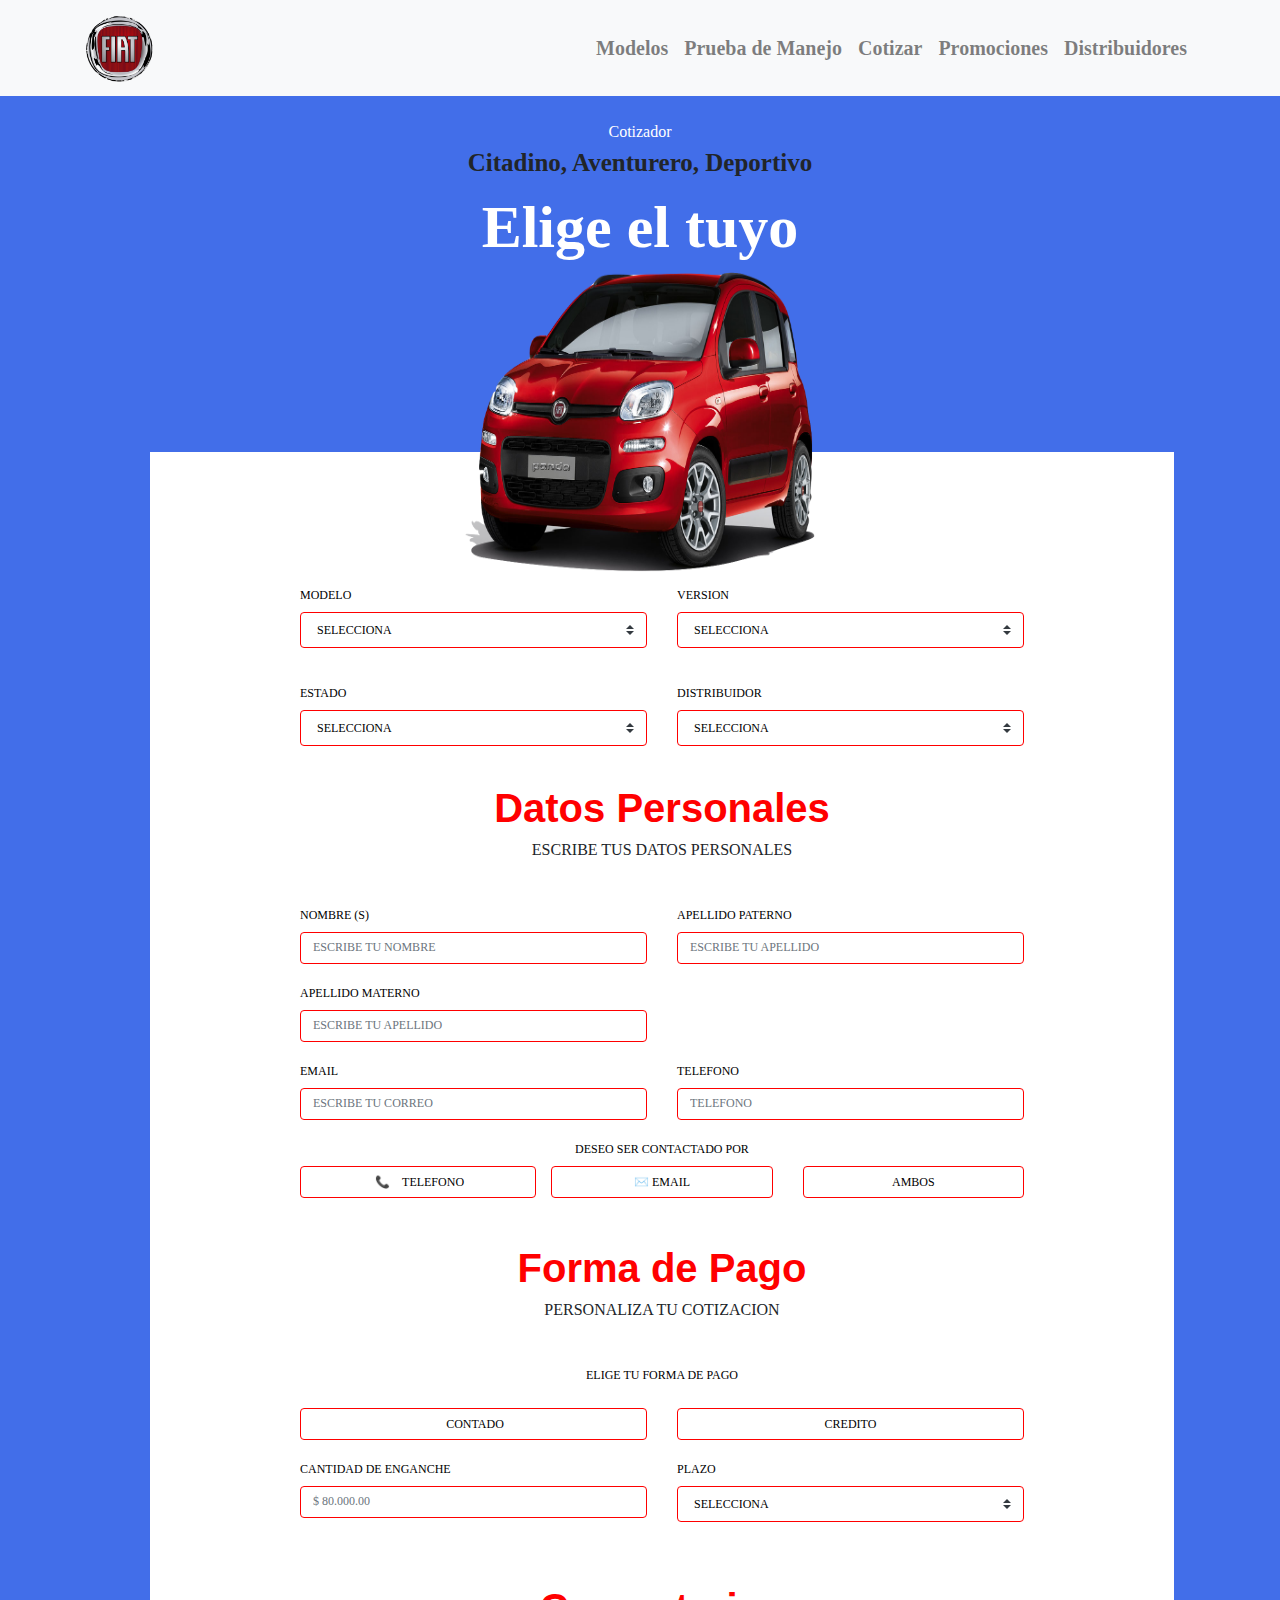
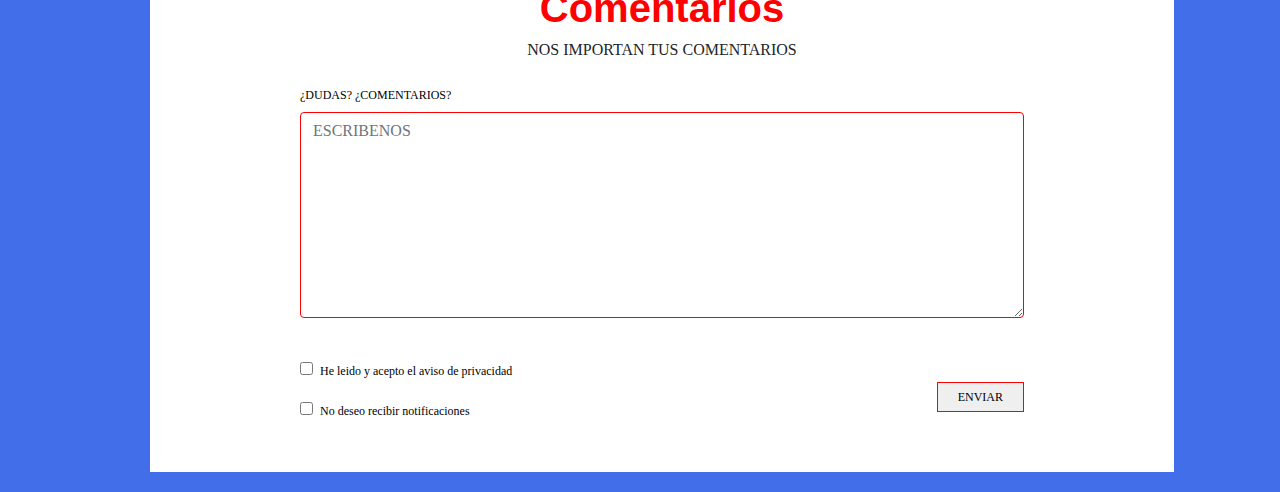
==== index.html @ 85ce46e7 "Fiat" ====
<!DOCTYPE html>
<html lang="es">
<head>
    <meta charset="UTF-8">
    <meta name="viewport" content="width=device-width, initial-scale=1.0">
    <meta http-equiv="X-UA-Compatible" content="ie=edge">
    <title>Formulario Cotizacion</title>
    <link rel="stylesheet" href="https://stackpath.bootstrapcdn.com/bootstrap/4.3.1/css/bootstrap.min.css" integrity="sha384-ggOyR0iXCbMQv3Xipma34MD+dH/1fQ784/j6cY/iJTQUOhcWr7x9JvoRxT2MZw1T" crossorigin="anonymous">
    <link rel="stylesheet" href="https://fonts.googleapis.com/css?family=Lato:400,400i,700,700i">
    <link rel="stylesheet" href="Estilo.css">
</head>
<body>
        <nav id="header" class="navbar navbar-expand-lg navbar-expand-md navbar-light bg-light sticky-top">
                <div class="container">
                     <a class="navbar-brand" href="index.html">
                          <img class="rounded logo" src="images/logo-fiat.png" alt="Logo Fiat"> 
                          
                     </a>
                     <button class="navbar-toggler" type="button" data-toggle="collapse" data-target="#navbarSupportedContent" aria-controls="navbarSupportedContent" aria-expanded="false" aria-label="Toggle navigation">
                          <span class="navbar-toggler-icon"></span>
                     </button>
                     
                     <div class="collapse navbar-collapse ms-navbar-collapse" id="navbarSupportedContent">
                          <ul class="navbar-nav ml-auto" >
                               <li class="nav-item navbar-collapse" >
                                    <a class="nav-link" id="menu" href="index.html" >Modelos</a>
                               </li>
                               <li class="nav-item">
                                    <a class="nav-link" id="menu1" href="index.html">Prueba de Manejo</a>
                               </li>
                               <li class="nav-item">
                                    <a class="nav-link" id="menu2" href="#cotizar">Cotizar</a>
                               </li>
                               <li class="nav-item">
                                    <a class="nav-link" id="menu3" href="index.html">Promociones</a>
                               </li>
                               <li class="nav-item">
                                    <a class="nav-link" id="menu4" href="index.html">Distribuidores</a>
                               </li>
                          </ul>
                     </div>
                </div>
           </nav>
    
<section class="principal">
    <br>
    <div class="cotizador"> Cotizador</div>
    
    <div class="description"> Citadino, Aventurero, Deportivo </div> 

    <div class="text-elegir">Elige el tuyo</div>

    <div class="contenedor">
        <img src="images/fiat.png" alt="" class="auto">
    </div>

</section>

<section class="cotizar">
    <div class="formulario" id="cotizar" >
        <div class="row inicial">
            <div class="col-lg-6 col-md-6 col-ms-12 inicial">
                <form>
                    <div class="form-group">
                        <label class="etiqueta" for="formGroupExampleInput"> MODELO </label>
                        <select class=" etiqueta custom-select custom-select-lg mb-3 forma">
                                <option selected>SELECCIONA</option>
                                <option value="1">MODELO 1</option>
                                <option value="2">MODELO 2</option>
                                <option value="3">MODELO 3</option>
                        </select>
                    </div>
                </div>
                <div class="col-lg-6 col-md-6 col-ms-12 inicial">
                        <form>
                            <div class="form-group">
                                <label class="etiqueta" for="formGroupExampleInput"> VERSION </label>
                                <select  class="etiqueta custom-select custom-select-lg mb-3 forma">
                                        <option selected>SELECCIONA</option>
                                        <option value="1">VERSION 0.1</option>
                                        <option value="2">VERSION 0.2</option>
                                        <option value="3">VERSION 0.3</option>
                                </select>
                            </div>
                </div>
        </div>
        <div class="row">
                <div class="col-lg-6 col-md-6 col-ms-12 ">
                    <form>
                        <div class="form-group">
                            <label class="etiqueta" for="formGroupExampleInput"> ESTADO </label>
                            <select class="etiqueta custom-select custom-select-lg mb-3 forma">
                                    <option selected>SELECCIONA</option>
                                    <option value="1">MEXICO</option>
                                    <option value="2">JALISCO </option>
                                    <option value="3">COAHUILA </option>
                            </select>
                        </div>
                    </div>
                    <div class="col-lg-6 col-md-6 col-ms-12 ">
                            <form>
                                <div class="form-group">
                                    <label class="etiqueta" for="formGroupExampleInput"> DISTRIBUIDOR </label>
                                    <select class="etiqueta custom-select custom-select-lg mb-3 forma">
                                            <option selected>SELECCIONA</option>
                                            <option value="1">DISTRIBUIDOR 1</option>
                                            <option value="2">DISTRIBUIDOR 2</option>
                                            <option value="3">DISTRIBUIDOR 3</option>
                                    </select>
                                </div>
                    </div>
            </div>
            <div class="row mb-4">
                <div class="col-12 text-center">
                    <span class="datos text-center" >Datos Personales</span>
                    <p>ESCRIBE TUS DATOS PERSONALES</p>
                </div>
            </div>

            <div class="row">
                <div class="col-lg-6 col-md-6 col-ms-12">
                    <form>
                        <div class="form-group">
                            <label class="etiqueta" for="formGroupExampleInput"> NOMBRE (S) </label>
                            <input type="text" class="etiqueta form-control forma"  placeholder="ESCRIBE TU NOMBRE">
                        </div>
                    </form>
                </div>
                <div class="col-lg-6 col-md-6 col-ms-12">
                        <form>
                            <div class="form-group">
                                <label class="etiqueta" for="formGroupExampleInput"> APELLIDO PATERNO </label>
                                <input type="text" class="etiqueta form-control forma"  placeholder="ESCRIBE TU APELLIDO">
                            </div>
                        </form>
                </div>
                <div class="col-lg-6 col-md-6 col-ms-12">
                        <form>
                            <div class="form-group">
                                <label class="etiqueta" for="formGroupExampleInput"> APELLIDO MATERNO </label>
                                <input type="text" class="etiqueta form-control forma"  placeholder="ESCRIBE TU APELLIDO">
                            </div>
                        </form>
                </div>
            </div>

            <div class="row">
                <div class="col-lg-6 col-md-6 col-ms-12">
                    <form>
                        <div class="form-group">
                            <label class="etiqueta" for="formGroupExampleInput"> EMAIL </label>
                            <input type="email" class="etiqueta form-control forma"  placeholder="ESCRIBE TU CORREO">
                        </div>
                    </form>
                </div>
                <div class="col-lg-6 col-md-6 col-ms-12">
                    <form>
                        <div class="form-group">
                            <label class="etiqueta" for="formGroupExampleInput"> TELEFONO </label>
                            <input type="email" class="etiqueta form-control forma"  placeholder="TELEFONO">
                        </div>
                    </form>
                </div>
            </div>

            <div class="row">
                <div class="col-lg-12 col-md-12 col-ms-12 text-center">
                    <label class="etiqueta " for="formGroupExampleInput"> DESEO SER CONTACTADO POR </label>
                </div>
            </div>

            <div class="row">
                <div class="col-4 pr-0">
                    <form>
                        <div class="form-group">
                            <input type="button" class="etiqueta bttext form-control forma text-center contacto"  value=" 📞    TELEFONO">
                        </div>
                    </form>
                </div>
                <div class="col-4">
                        <form>
                            <div class="form-group">
                                <input type="button" class="etiqueta form-control forma text-center contacto" value="✉️ EMAIL">
                            </div>
                        </form>
                </div>
                <div class="col-4">
                        <form>
                            <div class="form-group">
                                <input type="button" class="etiqueta form-control forma text-center contacto" value="AMBOS">
                            </div>
                        </form>
                </div>
            </div>

            <div class="row mb-4 mt-4">
                    <div class="col-12 text-center">
                        <span class="datos text-center" >Forma de Pago</span>
                        <p>PERSONALIZA TU COTIZACION</p>
                    </div>
            </div>
            
            <div class="row pago">

                    <div class="col-12 text-center">
                            <form>
                                <div class="form-group" >
                                    <label class="etiqueta" for="formGroupExampleInput"> ELIGE TU FORMA DE PAGO</label>
                                </div>
                            </form>
                    </div>

                    <div class="col-6">
                        <form>
                            <div class="form-group" >
                                <input type="button" class="etiqueta form-control forma text-center contacto" value=" CONTADO">
                            </div>
                        </form>
                    </div>
                    <div class="col-6">
                            <form>
                                <div class="form-group">
                                    
                                    <input type="button" class="etiqueta form-control forma text-center contacto" value="CREDITO">
                                </div>
                            </form>
                    </div>
            </div>
            <div class="row pago">
                 <div class="col-lg-6 col-md-6 col-ms-12">
                        <form>
                            <div class="form-group" >
                                <label class="etiqueta" for="formGroupExampleInput"> CANTIDAD DE ENGANCHE</label>
                                <input type="text" class="etiqueta form-control forma" placeholder="$ 80.000.00">
                            </div>
                        </form>
                    </div>
                 <div class="col-lg-6 col-md-6 col-ms-12">
                    <form>
                        <div class="form-group">
                            <label class="etiqueta oculta" for="formGroupExampleInput"> PLAZO </label>
                            <select class="etiqueta custom-select custom-select-lg mb-3 forma">
                                <option selected>SELECCIONA</option>
                                <option value="1">12 MESES</option>
                                <option value="2">24 MESES</option>
                                <option value="3">48 MESES</option>
                                <option value="3">72 MESES</option>
                            </select>
                        </div>
                    </form>
                 </div>
            </div>

        <div class="row mb-1 mt-4">
                <div class="col-12 text-center">
                    <span class="datos text-center" >Comentarios</span>
                    <p>NOS IMPORTAN TUS COMENTARIOS</p>
                </div>
        </div>
        <div class="row">
                <div class="col">
                       <form>
                           <div class="form-group" >
                               <label class="etiqueta" for="formGroupExampleInput"> ¿DUDAS? ¿COMENTARIOS? </label>
                               <textarea class="form-control comentaios forma"  rows="8" placeholder="ESCRIBENOS"></textarea>
                           </div>
                       </form>
                   </div>
        </div>

        <div class="terminos mt-4">
                <div class="form-check">
                        <input type="checkbox" class="form-check-input">
                        <label class="form-check-label etiqueta font " for="exampleCheck1">He leido y acepto el aviso de privacidad</label>
                 </div>
                 <div class="form-check mt-3">
                        <input type="checkbox" class="form-check-input">
                        <label class="form-check-label etiqueta font" for="exampleCheck1">No deseo recibir notificaciones</label>
                        <button class="btenvio forma etiqueta" id="btenviar">ENVIAR</button>
                 </div>
        </div>
        </section>
     </div>

<script src="https://code.jquery.com/jquery-3.3.1.slim.min.js" integrity="sha384-q8i/X+965DzO0rT7abK41JStQIAqVgRVzpbzo5smXKp4YfRvH+8abtTE1Pi6jizo" crossorigin="Marcos Vallejo"></script>
    <script src="https://cdnjs.cloudflare.com/ajax/libs/popper.js/1.14.7/umd/popper.min.js" integrity="sha384-UO2eT0CpHqdSJQ6hJty5KVphtPhzWj9WO1clHTMGa3JDZwrnQq4sF86dIHNDz0W1" crossorigin="Marcos Vallejo"></script>
    <script src="https://stackpath.bootstrapcdn.com/bootstrap/4.3.1/js/bootstrap.min.js" integrity="sha384-JjSmVgyd0p3pXB1rRibZUAYoIIy6OrQ6VrjIEaFf/nJGzIxFDsf4x0xIM+B07jRM" crossorigin="Marcos Vallejo"></script>
    <script src="index.js"></script>
</body>
<footer>

</footer>
</html>
---- Estilo.css ----
body{
    font-family: Cambria, Cochin, Georgia, Times, 'Times New Roman';
    background: rgb(66, 110, 233);  ;
}
.logo{
    width: 70px;
    height: 70px;
}
.nav-item{
    font-weight: bold;
    font-size: 20px;
}
.principal{
    display: block;

}
hr{
    height: 2px;
    background: black;
}
.cotizador{
    color: white;
    text-align: center;
}
.description{
 font-weight: bold;
 font-size: 25px;
 text-align: center;
}

.text-elegir{
    font-weight: bold;
    font-size: 60px;
    font-family: Georgia, 'Times New Roman', Times;
    text-align: center;
    color: white;
}
.contenedor{
    display: flex;
    align-items: center;
    justify-content: center;
    background: white; 
    position: relative;  
    margin-top: 50px;

}
.auto{
    margin-top: 100px;
    margin-bottom: -100px;
    width: 350px;
    height: 300px;
    position: absolute;
    z-index: 1;
}
.cotizar{
    background: white;
    margin-top: 100px;
    width: 80%;
    position: relative;
    left: 150px;
}
.formulario{
    margin-left: 150px;
    margin-right: 150px;
}
.inicial{
 margin-top: 130px;
 
}
.forma{
    border: solid red 1px;
}

.datos{
    color: red;
    font-weight: bold;
    font-size: 40px;
    font-family: 'Trebuchet MS', 'Lucida Sans Unicode', 'Lucida Grande', 'Lucida Sans', Arial, sans-serif;
}

.etiqueta{
    font-size: 12px;
    color: black;
    
}

.contacto:hover {
 background: red;
 color: white;
}
/* .pago{
   margin-right: 50px;
   margin-left: 50px;
} */
.terminos{
    position: relative;
    padding-bottom: 50px;
}
.btenvio{
    padding: 5px;
    padding-left: 20px;
    padding-right: 20px;
    position: absolute;
    right: 0px;
    bottom: 10px;
}
.btenvio:hover{
 background: red;
 color: white;
}

footer{
    height: 20px;
}

@media (max-width: 320px) { 
    .cotizador{
        color: white;
        text-align: center;
        font-size: 15px;
    }
    .description{
     font-weight: bold;
     font-size: 19px;
     text-align: center;
    }

    .text-elegir{
        font-weight: bold;
        font-size: 30px;
        text-align: center;
        color: white;
    }
    .auto{
        margin-top: 60px;
        margin-bottom: -100px;
        width: 250px;
        height: 200px;
        position: absolute;
        z-index: 1;
    }
    .cotizar{
 
        position: absolute;
        left: 0;
        right: 0;
        width: 100%;
    }
    .formulario{
        margin-left: 20px;
        margin-right: 20px;
    }
    
    .btenvio{
        padding: 5px;
        padding-left: 20px;
        padding-right: 20px;
        position: absolute;
        right: 230px;
        bottom: -30px;
    }
    .contacto{
        font-size: 9px;
    }
}

 /* Small devices (landscape phones, 576px and up) */
 @media (max-width: 576px) { 
    .cotizador{
        color: white;
        text-align: center;
        font-size: 15px;
    }
    .description{
     font-weight: bold;
     font-size: 19px;
     text-align: center;
    }

    .text-elegir{
        font-weight: bold;
        font-size: 30px;
        text-align: center;
        color: white;
    }
    .auto{
        margin-top: 60px;
        margin-bottom: -100px;
        width: 250px;
        height: 200px;
        position: absolute;
        z-index: 1;
    }
    .cotizar{
 
        position: absolute;
        left: 0;
        right: 0;
        width: 100%;
    }
    .formulario{
        margin-left: 20px;
        margin-right: 20px;
    }
    
    .btenvio{
        padding: 2px;
        padding-left: 20px;
        padding-right: 20px;
        position: absolute;
        right: 90px;
        bottom: -30px;
        top: 30px;
    }
    .row{
        font-size: 10px;
    }

    .datos{
        color: red;
        font-weight: bold;
        font-size: 30px;
    }

    .inicial{
     margin-top: 30px;
    }
}

/* Medium devices (tablets, 768px and up) */
@media (width: 768px) { 
 .nav-item {
     font-size: 18px;
 }
 .cotizar{
    background: white;
    margin-top: 100px;
    width: 95%;
    position: relative;
    left: 20px;

 }
.etiqueta{
    font-size: 10px;
   
}

.formulario{
    margin-left: 80px;
    margin-right: 80px;
}
}

/* Large devices (desktops, 992px and up) */
@media (max-width: 992px) { 
  
}

/* Extra large devices (large desktops, 1200px and up) */
@media (width: 1024px) { 

 }
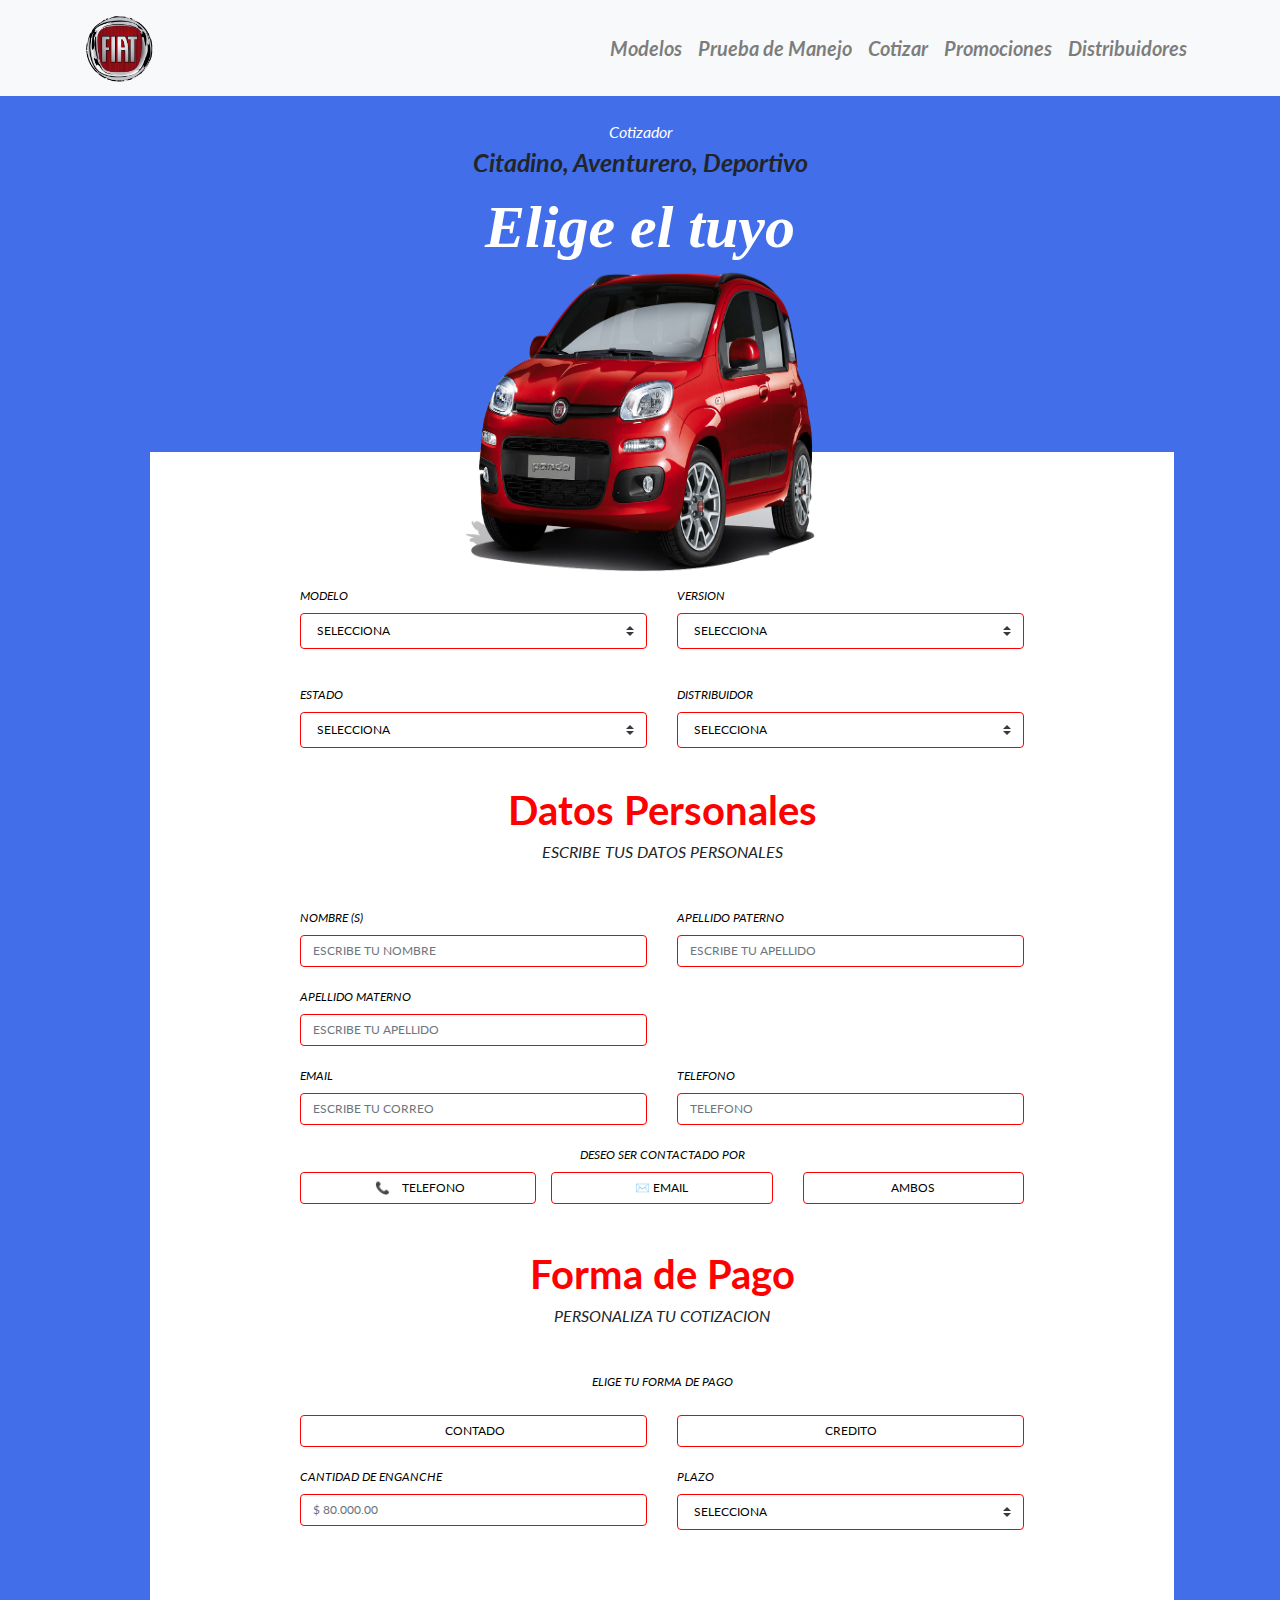
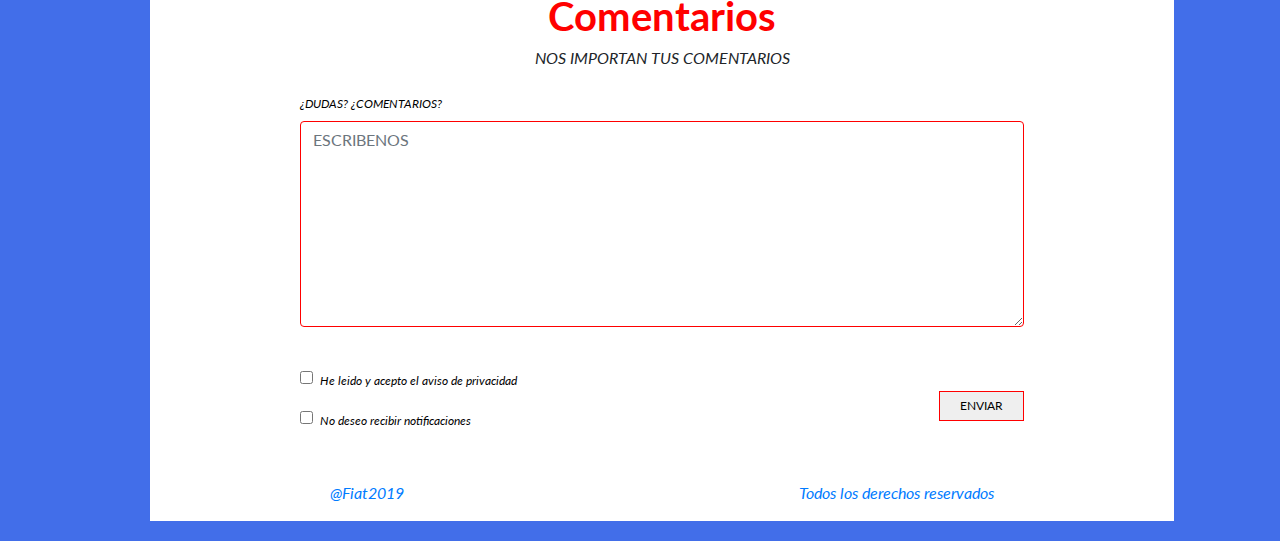
==== commit 58f4569c: "1224" ====
--- a/index.html
+++ b/index.html
@@ -23,26 +23,26 @@
                      <div class="collapse navbar-collapse ms-navbar-collapse" id="navbarSupportedContent">
                           <ul class="navbar-nav ml-auto" >
                                <li class="nav-item navbar-collapse" >
-                                    <a class="nav-link" id="menu" href="index.html" >Modelos</a>
-                               </li>
-                               <li class="nav-item">
-                                    <a class="nav-link" id="menu1" href="index.html">Prueba de Manejo</a>
+                                    <a class="nav-link" id="menu" href="#principal" >Modelos</a>
+                               </li>
+                               <li class="nav-item">
+                                    <a class="nav-link" id="menu1" href="#principal">Prueba de Manejo</a>
                                </li>
                                <li class="nav-item">
                                     <a class="nav-link" id="menu2" href="#cotizar">Cotizar</a>
                                </li>
                                <li class="nav-item">
-                                    <a class="nav-link" id="menu3" href="index.html">Promociones</a>
-                               </li>
-                               <li class="nav-item">
-                                    <a class="nav-link" id="menu4" href="index.html">Distribuidores</a>
+                                    <a class="nav-link" id="menu3" href="#principal">Promociones</a>
+                               </li>
+                               <li class="nav-item">
+                                    <a class="nav-link" id="menu4" href="#principal">Distribuidores</a>
                                </li>
                           </ul>
                      </div>
                 </div>
            </nav>
     
-<section class="principal">
+<section class="principal" id="principal">
     <br>
     <div class="cotizador"> Cotizador</div>
     
@@ -173,21 +173,21 @@
                 <div class="col-4 pr-0">
                     <form>
                         <div class="form-group">
-                            <input type="button" class="etiqueta bttext form-control forma text-center contacto"  value=" 📞    TELEFONO">
+                            <input type="button" id="bttelefono" class="etiqueta bttext form-control forma text-center contacto"  value=" 📞    TELEFONO">
                         </div>
                     </form>
                 </div>
                 <div class="col-4">
                         <form>
                             <div class="form-group">
-                                <input type="button" class="etiqueta form-control forma text-center contacto" value="✉️ EMAIL">
+                                <input type="button" id="btemail" class="etiqueta form-control forma text-center contacto" value="✉️ EMAIL">
                             </div>
                         </form>
                 </div>
                 <div class="col-4">
                         <form>
                             <div class="form-group">
-                                <input type="button" class="etiqueta form-control forma text-center contacto" value="AMBOS">
+                                <input type="button" id="btambos" class="etiqueta form-control forma text-center contacto" value="AMBOS">
                             </div>
                         </form>
                 </div>
@@ -213,7 +213,7 @@
                     <div class="col-6">
                         <form>
                             <div class="form-group" >
-                                <input type="button" class="etiqueta form-control forma text-center contacto" value=" CONTADO">
+                                <input type="button" id="contado" class="etiqueta form-control forma text-center contacto" value=" CONTADO">
                             </div>
                         </form>
                     </div>
@@ -221,7 +221,7 @@
                             <form>
                                 <div class="form-group">
                                     
-                                    <input type="button" class="etiqueta form-control forma text-center contacto" value="CREDITO">
+                                    <input type="button" id="credito" class="etiqueta form-control forma text-center contacto" value="CREDITO">
                                 </div>
                             </form>
                     </div>
@@ -279,6 +279,11 @@
                         <button class="btenvio forma etiqueta" id="btenviar">ENVIAR</button>
                  </div>
         </div>
+
+        <div class="final"> 
+                <a href="#"> <p>@Fiat2019</p>  </a>
+                <p>Todos los derechos reservados</p>
+         </div>
         </section>
      </div>
 
@@ -288,6 +293,5 @@
     <script src="index.js"></script>
 </body>
 <footer>
-
 </footer>
 </html>--- a/Estilo.css
+++ b/Estilo.css
@@ -1,6 +1,9 @@
 body{
-    font-family: Cambria, Cochin, Georgia, Times, 'Times New Roman';
-    background: rgb(66, 110, 233);  ;
+    /* font-family: Cambria, Cochin, Georgia, Times, 'Times New Roman'; */
+    background: rgb(66, 110, 233);
+    font-family: 'Lato';
+    font-style: italic;
+    font-weight: 400;
 }
 .logo{
     width: 70px;
@@ -12,12 +15,8 @@
 }
 .principal{
     display: block;
-
-}
-hr{
-    height: 2px;
-    background: black;
-}
+}
+
 .cotizador{
     color: white;
     text-align: center;
@@ -75,7 +74,9 @@
     color: red;
     font-weight: bold;
     font-size: 40px;
-    font-family: 'Trebuchet MS', 'Lucida Sans Unicode', 'Lucida Grande', 'Lucida Sans', Arial, sans-serif;
+    font-family: 'Lato';
+    font-style: normal;
+    font-weight: 700;
 }
 
 .etiqueta{
@@ -84,10 +85,11 @@
     
 }
 
-.contacto:hover {
+/* .contacto:hover {
  background: red;
  color: white;
-}
+} */
+
 /* .pago{
    margin-right: 50px;
    margin-left: 50px;
@@ -107,6 +109,20 @@
 .btenvio:hover{
  background: red;
  color: white;
+ outline: none;
+}
+
+.final{
+    display: flex;
+    align-items: center;
+    justify-content: space-between;
+    color: #007bff;
+    padding-left: 30px;
+    padding-right: 30px;
+}
+
+.success{
+    background: rgb(5, 189, 5);
 }
 
 footer{
@@ -156,10 +172,15 @@
         padding-left: 20px;
         padding-right: 20px;
         position: absolute;
-        right: 230px;
+        left: 90px;
         bottom: -30px;
     }
     .contacto{
+        font-size: 9px;
+    }
+    .final{
+        display: block;
+        text-align: center;
         font-size: 9px;
     }
 }
@@ -208,7 +229,7 @@
         padding-left: 20px;
         padding-right: 20px;
         position: absolute;
-        right: 90px;
+        right: 100px;
         bottom: -30px;
         top: 30px;
     }
@@ -224,6 +245,11 @@
 
     .inicial{
      margin-top: 30px;
+    }
+    .final{
+        display: block;
+        text-align: center;
+        font-size: 14px;
     }
 }
 
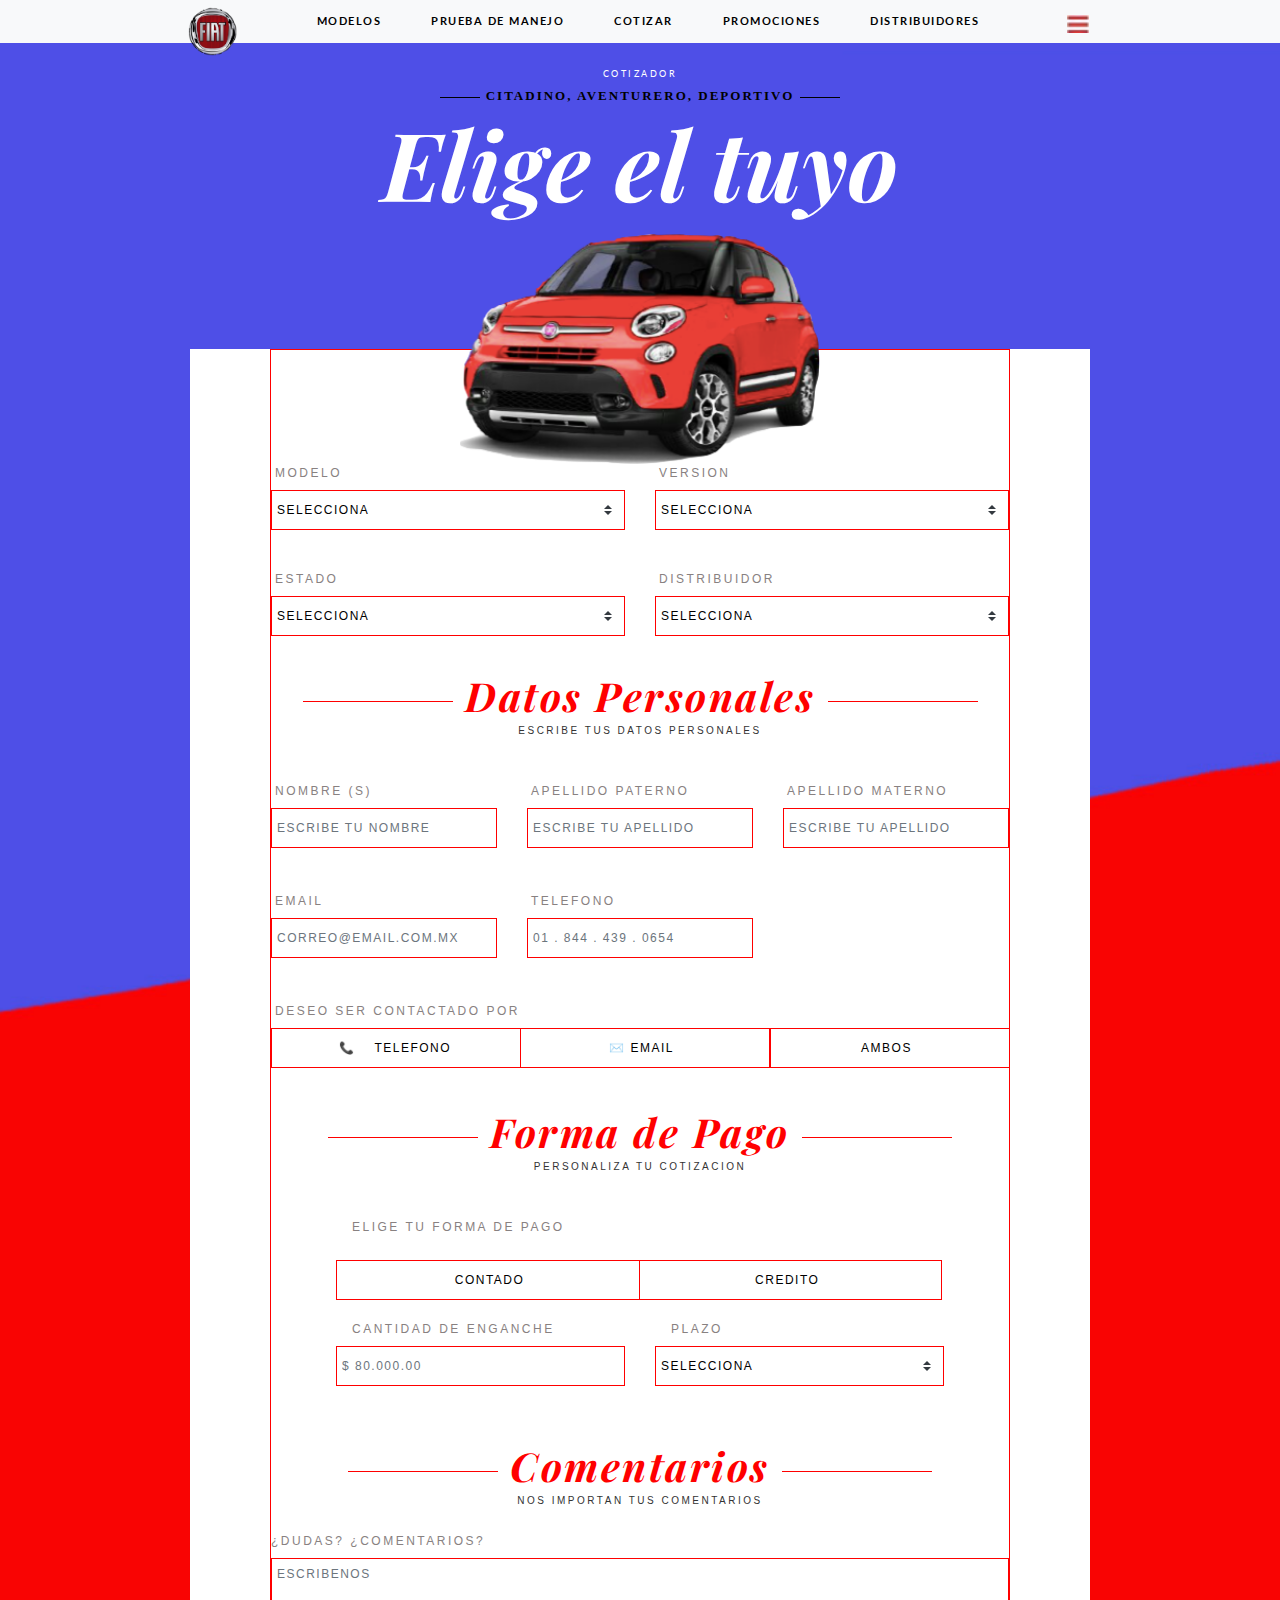
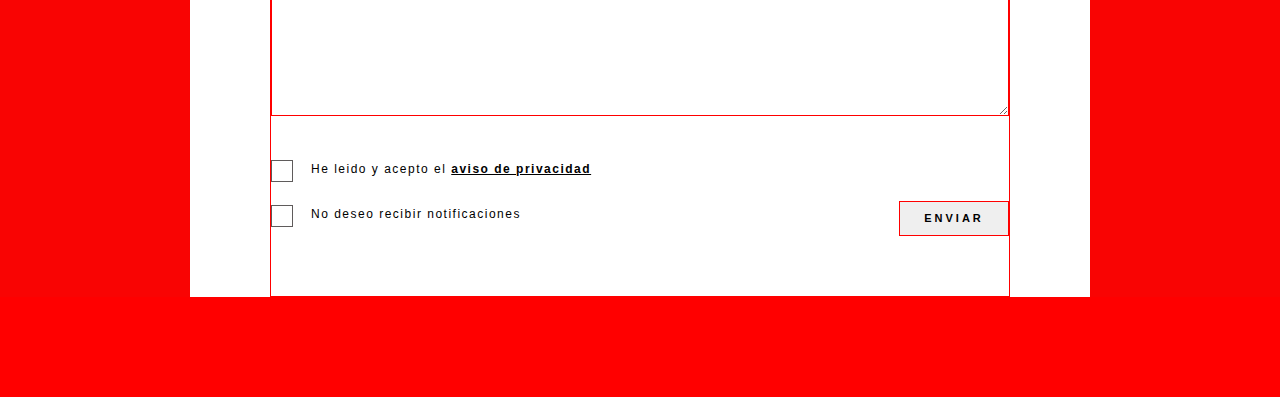
==== commit 46629585: "prueba" ====
--- a/index.html
+++ b/index.html
@@ -6,7 +6,8 @@
     <meta http-equiv="X-UA-Compatible" content="ie=edge">
     <title>Formulario Cotizacion</title>
     <link rel="stylesheet" href="https://stackpath.bootstrapcdn.com/bootstrap/4.3.1/css/bootstrap.min.css" integrity="sha384-ggOyR0iXCbMQv3Xipma34MD+dH/1fQ784/j6cY/iJTQUOhcWr7x9JvoRxT2MZw1T" crossorigin="anonymous">
-    <link rel="stylesheet" href="https://fonts.googleapis.com/css?family=Lato:400,400i,700,700i">
+    <link rel="stylesheet" href=" https://fonts.googleapis.com/css?family=Lato:400,400i,700,700i,900,900i|Playfair+Display:400,400i,700,700i,900,900i">
+    <link rel="icon" type="images/png" href="images/logo-fiat.png">
     <link rel="stylesheet" href="Estilo.css">
 </head>
 <body>
@@ -16,276 +17,310 @@
                           <img class="rounded logo" src="images/logo-fiat.png" alt="Logo Fiat"> 
                           
                      </a>
-                     <button class="navbar-toggler" type="button" data-toggle="collapse" data-target="#navbarSupportedContent" aria-controls="navbarSupportedContent" aria-expanded="false" aria-label="Toggle navigation">
+                     <button id="button" class="navbar-toggler" type="button" data-toggle="collapse" data-target="#navbarSupportedContent" aria-controls="navbarSupportedContent" aria-expanded="false" aria-label="Toggle navigation">
                           <span class="navbar-toggler-icon"></span>
                      </button>
                      
                      <div class="collapse navbar-collapse ms-navbar-collapse" id="navbarSupportedContent">
-                          <ul class="navbar-nav ml-auto" >
-                               <li class="nav-item navbar-collapse" >
-                                    <a class="nav-link" id="menu" href="#principal" >Modelos</a>
+                          <ul class="navbar-nav m-auto" >
+                               <li class="nav-item" >
+                                    <a class="nav-link" id="menu" href="#principal" >MODELOS</a>
                                </li>
                                <li class="nav-item">
-                                    <a class="nav-link" id="menu1" href="#principal">Prueba de Manejo</a>
+                                    <a class="nav-link" id="menu1" href="#principal">PRUEBA DE MANEJO</a>
                                </li>
                                <li class="nav-item">
-                                    <a class="nav-link" id="menu2" href="#cotizar">Cotizar</a>
+                                    <a class="nav-link" id="menu2" href="#cotizar">COTIZAR</a>
                                </li>
                                <li class="nav-item">
-                                    <a class="nav-link" id="menu3" href="#principal">Promociones</a>
+                                    <a class="nav-link" id="menu3" href="#principal">PROMOCIONES</a>
                                </li>
                                <li class="nav-item">
-                                    <a class="nav-link" id="menu4" href="#principal">Distribuidores</a>
-                               </li>
+                                    <a class="nav-link" id="menu4" href="#principal">DISTRIBUIDORES</a>
+                               </li>
+                              
                           </ul>
+                          <li class="nav-item nav-link menus">
+                            <div>
+                                <img src="images/menu.png" height="18px" >
+                            </div>
+                           </li>
                      </div>
                 </div>
            </nav>
     
-<section class="principal" id="principal">
-    <br>
-    <div class="cotizador"> Cotizador</div>
-    
-    <div class="description"> Citadino, Aventurero, Deportivo </div> 
-
-    <div class="text-elegir">Elige el tuyo</div>
-
-    <div class="contenedor">
-        <img src="images/fiat.png" alt="" class="auto">
-    </div>
-
-</section>
-
-<section class="cotizar">
-    <div class="formulario" id="cotizar" >
-        <div class="row inicial">
-            <div class="col-lg-6 col-md-6 col-ms-12 inicial">
-                <form>
-                    <div class="form-group">
-                        <label class="etiqueta" for="formGroupExampleInput"> MODELO </label>
-                        <select class=" etiqueta custom-select custom-select-lg mb-3 forma">
-                                <option selected>SELECCIONA</option>
-                                <option value="1">MODELO 1</option>
-                                <option value="2">MODELO 2</option>
-                                <option value="3">MODELO 3</option>
-                        </select>
-                    </div>
-                </div>
-                <div class="col-lg-6 col-md-6 col-ms-12 inicial">
-                        <form>
-                            <div class="form-group">
-                                <label class="etiqueta" for="formGroupExampleInput"> VERSION </label>
-                                <select  class="etiqueta custom-select custom-select-lg mb-3 forma">
-                                        <option selected>SELECCIONA</option>
-                                        <option value="1">VERSION 0.1</option>
-                                        <option value="2">VERSION 0.2</option>
-                                        <option value="3">VERSION 0.3</option>
-                                </select>
-                            </div>
-                </div>
+
+<section class="primera">
+
+
+    <section class="principal" id="principal">
+        <br>
+        <div class="cotizador"> Cotizador</div>
+        
+        <h3 class="description" >
+            <span class="line">  </span>
+            Citadino, Aventurero, Deportivo
+            <span class="line">  </span>
+        </h3>
+       
+        
+        <!-- <div class="description"> Citadino, Aventurero, Deportivo </div>  -->
+    
+        <div class="text-elegir">Elige el tuyo</div>
+    
+        <div class="contenedor">
+            <img src="images/fiat.png" alt="" class="auto">
         </div>
-        <div class="row">
-                <div class="col-lg-6 col-md-6 col-ms-12 ">
+    
+    </section>
+    
+
+<section class="segunda">   
+    <section class="cotizar">
+        <div class="formulario" id="cotizar" >
+            <div class="row mb-1 inicial">
+                <div class="col-lg-6 col-md-6 col-ms-12 inicial" id="modelo">
                     <form>
                         <div class="form-group">
-                            <label class="etiqueta" for="formGroupExampleInput"> ESTADO </label>
-                            <select class="etiqueta custom-select custom-select-lg mb-3 forma">
+                            <label class="titulo ml-1" for="formGroupExampleInput"> MODELO </label>
+                            <select class=" etiqueta custom-select custom-select-lg mb-3 forma indice">
                                     <option selected>SELECCIONA</option>
-                                    <option value="1">MEXICO</option>
-                                    <option value="2">JALISCO </option>
-                                    <option value="3">COAHUILA </option>
+                                    <option value="1">MODELO 1</option>
+                                    <option value="2">MODELO 2</option>
+                                    <option value="3">MODELO 3</option>
                             </select>
                         </div>
                     </div>
-                    <div class="col-lg-6 col-md-6 col-ms-12 ">
-                            <form>
-                                <div class="form-group">
-                                    <label class="etiqueta" for="formGroupExampleInput"> DISTRIBUIDOR </label>
-                                    <select class="etiqueta custom-select custom-select-lg mb-3 forma">
+                    <div class="col-lg-6 col-md-6 col-ms-12 inicial">
+                            <form>
+                                <div class="form-group">
+                                    <label class="titulo ml-1" for="formGroupExampleInput"> VERSION </label>
+                                    <select  class="etiqueta custom-select custom-select-lg mb-3 forma">
                                             <option selected>SELECCIONA</option>
-                                            <option value="1">DISTRIBUIDOR 1</option>
-                                            <option value="2">DISTRIBUIDOR 2</option>
-                                            <option value="3">DISTRIBUIDOR 3</option>
+                                            <option value="1">VERSION 0.1</option>
+                                            <option value="2">VERSION 0.2</option>
+                                            <option value="3">VERSION 0.3</option>
                                     </select>
                                 </div>
                     </div>
             </div>
-            <div class="row mb-4">
-                <div class="col-12 text-center">
-                    <span class="datos text-center" >Datos Personales</span>
-                    <p>ESCRIBE TUS DATOS PERSONALES</p>
-                </div>
+            <div class="row mb-1">
+                    <div class="col-lg-6 col-md-6 col-ms-12">
+                        <form>
+                            <div class="form-group">
+                                <label class="titulo ml-1"  for="formGroupExampleInput"> ESTADO </label>
+                                <select class="etiqueta custom-select custom-select-lg mb-3 forma">
+                                        <option selected>SELECCIONA</option>
+                                        <option value="1">MEXICO</option>
+                                        <option value="2">JALISCO </option>
+                                        <option value="3">COAHUILA </option>
+                                </select>
+                            </div>
+                        </div>
+                        <div class="col-lg-6 col-md-6 col-ms-12 ">
+                                <form>
+                                    <div class="form-group">
+                                        <label class="titulo ml-1" for="formGroupExampleInput"> DISTRIBUIDOR </label>
+                                        <select class="etiqueta custom-select custom-select-lg mb-3 forma">
+                                                <option selected>SELECCIONA</option>
+                                                <option value="1">DISTRIBUIDOR 1</option>
+                                                <option value="2">DISTRIBUIDOR 2</option>
+                                                <option value="3">DISTRIBUIDOR 3</option>
+                                        </select>
+                                    </div>
+                        </div>
+                </div>
+                <div class="row mb-4">
+                    <div class="col-12 text-center">
+                        <h3 class="datos text-center">
+                            <span class="line-datos"> </span>
+                                Datos Personales 
+                            <span class="line-datos"> </span> 
+                            
+                        </h3>
+                        <p>ESCRIBE TUS DATOS PERSONALES</p>
+                    </div>
+                </div>
+    
+                <div class="row mb-4">
+                    <div class="col-lg-4 col-md-4 col-ms-12">
+                        <form>
+                            <div class="form-group">
+                                <label class="titulo ml-1" for="formGroupExampleInput"> NOMBRE (S) </label>
+                                <input type="text" class="etiqueta form-control forma"  placeholder="ESCRIBE TU NOMBRE">
+                            </div>
+                        </form>
+                    </div>
+                    <div class="col-lg-4 col-md-4 col-ms-12">
+                            <form>
+                                <div class="form-group">
+                                    <label class="titulo ml-1" for="formGroupExampleInput"> APELLIDO PATERNO </label>
+                                    <input type="text" class="etiqueta form-control forma"  placeholder="ESCRIBE TU APELLIDO">
+                                </div>
+                            </form>
+                    </div>
+                    <div class="col-lg-4 col-md-4 col-ms-12">
+                            <form>
+                                <div class="form-group">
+                                    <label class="titulo ml-1" for="formGroupExampleInput"> APELLIDO MATERNO </label>
+                                    <input type="text" class="etiqueta form-control forma"  placeholder="ESCRIBE TU APELLIDO">
+                                </div>
+                            </form>
+                    </div>
+                </div>
+    
+                <div class="row mb-4">
+                    <div class="col-lg-4 col-md-4 col-ms-12">
+                        <form>
+                            <div class="form-group">
+                                <label class="titulo ml-1" for="formGroupExampleInput"> EMAIL </label>
+                                <input type="email" class="etiqueta form-control forma"  placeholder="CORREO@EMAIL.COM.MX">
+                            </div>
+                        </form>
+                    </div>
+                    <div class="col-lg-4 col-md-4 col-ms-12">
+                        <form>
+                            <div class="form-group">
+                                <label class="titulo ml-1" for="formGroupExampleInput"> TELEFONO </label>
+                                <input type="email" class="etiqueta form-control forma"  placeholder="01 . 844 . 439 . 0654">
+                            </div>
+                        </form>
+                    </div>
+                </div>
+    
+                <div class="row">
+                    <div class="col-lg-12 col-md-12 col-ms-12">
+                        <label class="titulo ml-1" for="formGroupExampleInput"> DESEO SER CONTACTADO POR </label>
+                    </div>
+                </div>
+    
+                <div class="row contactar">
+                    <div class="col-4">
+                        <form>
+                            <div class="form-group">
+                                <input type="button" id="bttelefono" class="etiqueta form-control forma contacto"  value=" 📞    TELEFONO">
+                            </div>
+                        </form>
+                    </div>
+                    <div class="col-4">
+                            <form>
+                                <div class="form-group">
+                                    <input type="button" id="btemail" class="etiqueta form-control forma contacto" value="✉️ EMAIL">
+                                </div>
+                            </form>
+                    </div>
+                    <div class="col-4">
+                            <form>
+                                <div class="form-group">
+                                    <input type="button" id="btambos" class="etiqueta form-control forma contacto" value="AMBOS">
+                                </div>
+                            </form>
+                    </div>
+                </div>
+    
+                <div class="row mb-4 mt-4">
+                    <div class="col-12 text-center">
+                        <h3 class="datos text-center">
+                            <span class="line-datos"> </span>
+                                Forma de Pago
+                            <span class="line-datos"> </span>        
+                        </h3>
+                         <p>PERSONALIZA TU COTIZACION </p>
+                    </div>
+                </div>
+                
+                <div class="row pago">
+    
+                        <div class="col-12">
+                                <form>
+                                    <div class="form-group" >
+                                        <label class="titulo ml-3" for="formGroupExampleInput"> ELIGE TU FORMA DE PAGO</label>
+                                    </div>
+                                </form>
+                        </div>
+    
+                        <div class="col-6">
+                            <form>
+                                <div class="form-group" >
+                                    <input type="button" id="contado" class="etiqueta form-control forma text-center contacto" value=" CONTADO">
+                                </div>
+                            </form>
+                        </div>
+                        <div class="col-6">
+                                <form>
+                                    <div class="form-group">
+                                        
+                                        <input type="button" id="credito" class="etiqueta form-control forma text-center contacto" value="CREDITO">
+                                    </div>
+                                </form>
+                        </div>
+                </div>
+                <div class="row pago">
+                     <div class="col-lg-6 col-md-6 col-ms-12">
+                            <form>
+                                <div class="form-group" >
+                                    <label class="titulo ml-3" for="formGroupExampleInput"> CANTIDAD DE ENGANCHE</label>
+                                    <input id="enganche" type="text" class="etiqueta form-control forma" placeholder="$ 80.000.00">
+                                </div>
+                            </form>
+                        </div>
+                     <div class="col-lg-6 col-md-6 col-ms-12">
+                        <form>
+                            <div class="form-group">
+                                <label class="oculta titulo ml-3" for="formGroupExampleInput"> PLAZO </label>
+                                <select class="etiqueta custom-select custom-select-lg mb-3 forma">
+                                    <option selected>SELECCIONA</option>
+                                    <option value="1">12 MESES</option>
+                                    <option value="2">24 MESES</option>
+                                    <option value="3">48 MESES</option>
+                                    <option value="3">72 MESES</option>
+                                </select>
+                            </div>
+                        </form>
+                     </div>
+                </div>
+    
+            <div class="row mb-1 mt-4">
+                    <div class="col-12 text-center">
+
+                            <h3 class="datos text-center">
+                                    <span class="line-datos"> </span>
+                                        Comentarios
+                                    <span class="line-datos"> </span>        
+                                </h3>
+                                 <p>NOS IMPORTAN TUS COMENTARIOS</p>
+                    </div>
             </div>
-
             <div class="row">
-                <div class="col-lg-6 col-md-6 col-ms-12">
-                    <form>
-                        <div class="form-group">
-                            <label class="etiqueta" for="formGroupExampleInput"> NOMBRE (S) </label>
-                            <input type="text" class="etiqueta form-control forma"  placeholder="ESCRIBE TU NOMBRE">
-                        </div>
-                    </form>
-                </div>
-                <div class="col-lg-6 col-md-6 col-ms-12">
-                        <form>
-                            <div class="form-group">
-                                <label class="etiqueta" for="formGroupExampleInput"> APELLIDO PATERNO </label>
-                                <input type="text" class="etiqueta form-control forma"  placeholder="ESCRIBE TU APELLIDO">
-                            </div>
-                        </form>
-                </div>
-                <div class="col-lg-6 col-md-6 col-ms-12">
-                        <form>
-                            <div class="form-group">
-                                <label class="etiqueta" for="formGroupExampleInput"> APELLIDO MATERNO </label>
-                                <input type="text" class="etiqueta form-control forma"  placeholder="ESCRIBE TU APELLIDO">
-                            </div>
-                        </form>
-                </div>
+                    <div class="col">
+                           <form>
+                               <div class="form-group" >
+                                   <label class="titulo" for="formGroupExampleInput"> ¿DUDAS? ¿COMENTARIOS? </label>
+                                   <textarea class="form-control comentarios forma etiqueta"  rows="8" placeholder="ESCRIBENOS"></textarea>
+                               </div>
+                           </form>
+                       </div>
             </div>
-
-            <div class="row">
-                <div class="col-lg-6 col-md-6 col-ms-12">
-                    <form>
-                        <div class="form-group">
-                            <label class="etiqueta" for="formGroupExampleInput"> EMAIL </label>
-                            <input type="email" class="etiqueta form-control forma"  placeholder="ESCRIBE TU CORREO">
-                        </div>
-                    </form>
-                </div>
-                <div class="col-lg-6 col-md-6 col-ms-12">
-                    <form>
-                        <div class="form-group">
-                            <label class="etiqueta" for="formGroupExampleInput"> TELEFONO </label>
-                            <input type="email" class="etiqueta form-control forma"  placeholder="TELEFONO">
-                        </div>
-                    </form>
-                </div>
+    
+            <div class="terminos mt-4">
+                  <div>
+                      <input type="checkbox" id="check1" >
+                      <label class="etiqueta checks" for="check1" >He leido y acepto el <a href="#" class="ancla"> aviso de privacidad</a> </label>
+                  </div>
+                <div>
+                    <input type="checkbox" id="check2">
+                    <label class="etiqueta checks" for="check2">No deseo recibir notificaciones</label>
+                    <button class="btenvio forma" id="btenviar">ENVIAR</button>
+                </div>
+                     
+                     
             </div>
-
-            <div class="row">
-                <div class="col-lg-12 col-md-12 col-ms-12 text-center">
-                    <label class="etiqueta " for="formGroupExampleInput"> DESEO SER CONTACTADO POR </label>
-                </div>
-            </div>
-
-            <div class="row">
-                <div class="col-4 pr-0">
-                    <form>
-                        <div class="form-group">
-                            <input type="button" id="bttelefono" class="etiqueta bttext form-control forma text-center contacto"  value=" 📞    TELEFONO">
-                        </div>
-                    </form>
-                </div>
-                <div class="col-4">
-                        <form>
-                            <div class="form-group">
-                                <input type="button" id="btemail" class="etiqueta form-control forma text-center contacto" value="✉️ EMAIL">
-                            </div>
-                        </form>
-                </div>
-                <div class="col-4">
-                        <form>
-                            <div class="form-group">
-                                <input type="button" id="btambos" class="etiqueta form-control forma text-center contacto" value="AMBOS">
-                            </div>
-                        </form>
-                </div>
-            </div>
-
-            <div class="row mb-4 mt-4">
-                    <div class="col-12 text-center">
-                        <span class="datos text-center" >Forma de Pago</span>
-                        <p>PERSONALIZA TU COTIZACION</p>
-                    </div>
-            </div>
-            
-            <div class="row pago">
-
-                    <div class="col-12 text-center">
-                            <form>
-                                <div class="form-group" >
-                                    <label class="etiqueta" for="formGroupExampleInput"> ELIGE TU FORMA DE PAGO</label>
-                                </div>
-                            </form>
-                    </div>
-
-                    <div class="col-6">
-                        <form>
-                            <div class="form-group" >
-                                <input type="button" id="contado" class="etiqueta form-control forma text-center contacto" value=" CONTADO">
-                            </div>
-                        </form>
-                    </div>
-                    <div class="col-6">
-                            <form>
-                                <div class="form-group">
-                                    
-                                    <input type="button" id="credito" class="etiqueta form-control forma text-center contacto" value="CREDITO">
-                                </div>
-                            </form>
-                    </div>
-            </div>
-            <div class="row pago">
-                 <div class="col-lg-6 col-md-6 col-ms-12">
-                        <form>
-                            <div class="form-group" >
-                                <label class="etiqueta" for="formGroupExampleInput"> CANTIDAD DE ENGANCHE</label>
-                                <input type="text" class="etiqueta form-control forma" placeholder="$ 80.000.00">
-                            </div>
-                        </form>
-                    </div>
-                 <div class="col-lg-6 col-md-6 col-ms-12">
-                    <form>
-                        <div class="form-group">
-                            <label class="etiqueta oculta" for="formGroupExampleInput"> PLAZO </label>
-                            <select class="etiqueta custom-select custom-select-lg mb-3 forma">
-                                <option selected>SELECCIONA</option>
-                                <option value="1">12 MESES</option>
-                                <option value="2">24 MESES</option>
-                                <option value="3">48 MESES</option>
-                                <option value="3">72 MESES</option>
-                            </select>
-                        </div>
-                    </form>
-                 </div>
-            </div>
-
-        <div class="row mb-1 mt-4">
-                <div class="col-12 text-center">
-                    <span class="datos text-center" >Comentarios</span>
-                    <p>NOS IMPORTAN TUS COMENTARIOS</p>
-                </div>
-        </div>
-        <div class="row">
-                <div class="col">
-                       <form>
-                           <div class="form-group" >
-                               <label class="etiqueta" for="formGroupExampleInput"> ¿DUDAS? ¿COMENTARIOS? </label>
-                               <textarea class="form-control comentaios forma"  rows="8" placeholder="ESCRIBENOS"></textarea>
-                           </div>
-                       </form>
-                   </div>
-        </div>
-
-        <div class="terminos mt-4">
-                <div class="form-check">
-                        <input type="checkbox" class="form-check-input">
-                        <label class="form-check-label etiqueta font " for="exampleCheck1">He leido y acepto el aviso de privacidad</label>
-                 </div>
-                 <div class="form-check mt-3">
-                        <input type="checkbox" class="form-check-input">
-                        <label class="form-check-label etiqueta font" for="exampleCheck1">No deseo recibir notificaciones</label>
-                        <button class="btenvio forma etiqueta" id="btenviar">ENVIAR</button>
-                 </div>
-        </div>
-
-        <div class="final"> 
-                <a href="#"> <p>@Fiat2019</p>  </a>
-                <p>Todos los derechos reservados</p>
-         </div>
-        </section>
-     </div>
+    
+           
+    </section>
+</section>
+   
+</section>
 
 <script src="https://code.jquery.com/jquery-3.3.1.slim.min.js" integrity="sha384-q8i/X+965DzO0rT7abK41JStQIAqVgRVzpbzo5smXKp4YfRvH+8abtTE1Pi6jizo" crossorigin="Marcos Vallejo"></script>
     <script src="https://cdnjs.cloudflare.com/ajax/libs/popper.js/1.14.7/umd/popper.min.js" integrity="sha384-UO2eT0CpHqdSJQ6hJty5KVphtPhzWj9WO1clHTMGa3JDZwrnQq4sF86dIHNDz0W1" crossorigin="Marcos Vallejo"></script>
@@ -294,4 +329,4 @@
 </body>
 <footer>
 </footer>
-</html>+</html>
--- a/Estilo.css
+++ b/Estilo.css
@@ -1,18 +1,68 @@
 body{
-    /* font-family: Cambria, Cochin, Georgia, Times, 'Times New Roman'; */
-    background: rgb(66, 110, 233);
-    font-family: 'Lato';
-    font-style: italic;
+    font-family: 'Lato', 'Courier New', Courier, monospace;
+    font-style: normal;
     font-weight: 400;
-}
+    src: local('Lato Regular'), local('Lato-Regular'), url(https://fonts.gstatic.com/s/lato/v15/S6uyw4BMUTPHjxAwXiWtFCfQ7A.woff2) format('woff2');
+    unicode-range: U+0100-024F, U+0259, U+1E00-1EFF, U+2020, U+20A0-20AB, U+20AD-20CF, U+2113, U+2C60-2C7F, U+A720-A7FF;
+    color: #333;  
+}
+
+#header{
+    width: 100%;
+    display: flex;
+    justify-content: space-between;
+    align-items: center;
+}
+
+.container{
+    display: flex ¡important;
+    justify-content: space-between;
+    max-width: 900px;
+    position: relative;
+}
+.menus{
+    display: flex;
+    position: absolute;
+    right: -15px;
+    cursor: pointer;
+    
+}
+.primera{
+    background-image: url('images/fondo.jpg');
+    background-repeat: no-repeat;
+    background-size: 130%;
+}
+
+.navbar-light .navbar-nav .nav-link {
+    color: black;
+    display: flex;
+    align-content: center;
+    justify-content: space-between;
+    letter-spacing: 1.5px;
+    /* padding: .4rem .8rem; */
+    padding: 5px 25px;
+    font-size: 11px;
+    font-weight: bold;
+}
+.navbar-light .navbar-toggler-icon {
+    background-image: url('images/menu.png'); 
+    background-size: 20px;
+    border-color: white;
+    outline: none;
+}
+
 .logo{
-    width: 70px;
-    height: 70px;
+    width: 50px;
+    height: 50px;
+    position: absolute;
+    top: -2px;
+    left: -2px;
 }
 .nav-item{
     font-weight: bold;
     font-size: 20px;
 }
+
 .principal{
     display: block;
 }
@@ -20,19 +70,54 @@
 .cotizador{
     color: white;
     text-align: center;
+    text-transform: uppercase;
+    font-size: 9px;
+    margin-bottom: 8px;
+    letter-spacing: 2.5px;
+
 }
 .description{
  font-weight: bold;
- font-size: 25px;
+ font-size: 13px;
  text-align: center;
+ text-transform: uppercase;
+ color: black;
+ letter-spacing: 2px;
+ font-family: 'Times New Roman', Times, serif;
+
+}
+.line{
+    background-color: #000;
+    display: inline-block;
+    height: 1px;
+    vertical-align: middle;
+    width: 40px;
+}
+.line-datos{
+    background-color: red;
+    display: inline-block;
+    height: 1px;
+    vertical-align: middle;
+    width: 150px;
+}
+p{
+    font-size: 10px;
+    margin-top: -5px;
+}
+.ancla{
+    color: #000;
+    font-weight: bold;
+    text-decoration-line: underline;
 }
 
 .text-elegir{
     font-weight: bold;
-    font-size: 60px;
-    font-family: Georgia, 'Times New Roman', Times;
+    font-style: italic;
+    font-size: 95px;
+    font-family: "Playfair Display",Georgia,Cambria,"Times New Roman",Times,serif; 
     text-align: center;
     color: white;
+    margin-top: -20px;
 }
 .contenedor{
     display: flex;
@@ -44,245 +129,661 @@
 
 }
 .auto{
-    margin-top: 100px;
+    margin-top: 30px;
     margin-bottom: -100px;
-    width: 350px;
-    height: 300px;
+    width: 360px;
+    height: 230px;
     position: absolute;
     z-index: 1;
 }
+.segunda{
+    display: flex;
+    align-items: center;
+    justify-content: center;
+   
+}
+    
 .cotizar{
     background: white;
-    margin-top: 100px;
-    width: 80%;
     position: relative;
-    left: 150px;
+    margin-top: 65px;
+    width: 900px;
 }
 .formulario{
-    margin-left: 150px;
+    margin-left: 10px;
     margin-right: 150px;
+    font-family: 'Lucida Sans', 'Lucida Sans Regular', 'Lucida Grande', 'Lucida Sans Unicode', Geneva, Verdana, sans-serif;
+    letter-spacing: 2.5px;
+    margin-left: 80px;
+    margin-right: 80px;
+    border: red solid 1px;
 }
 .inicial{
- margin-top: 130px;
- 
+ margin-top: 55px;
+}
+.indice{
+
+
 }
 .forma{
     border: solid red 1px;
+    border-radius: 0;
+    padding-left: 5px;
 }
 
 .datos{
     color: red;
     font-weight: bold;
     font-size: 40px;
-    font-family: 'Lato';
-    font-style: normal;
+    font-family: 'Playfair Display';
+    font-style: italic;
     font-weight: 700;
 }
 
 .etiqueta{
+    color: black;
+    height: 40px;
     font-size: 12px;
-    color: black;
-    
-}
-
-/* .contacto:hover {
+    letter-spacing: 1.5px;
+}
+
+.titulo{
+    color: rgb(136, 129, 129);
+    font-size: 12px;
+}
+
+.contacto:hover {
  background: red;
  color: white;
-} */
-
-/* .pago{
+}
+
+#bttelefono{
+   width: 250px;
+}
+
+#btemail{
+    width: 250px;
+    margin-left: -7px;
+}
+
+#btambos{
+    width: 240px;
+    margin-left: -13px;
+}
+
+.pago{
    margin-right: 50px;
    margin-left: 50px;
-} */
+}
+
+#contado{
+  width: 107%;
+}
+
+#credito{
+    width: 105%;
+    margin-left: -16px;
+}
+
+#enganche{
+    text-align: left;
+}
+
 .terminos{
     position: relative;
     padding-bottom: 50px;
 }
 .btenvio{
+    width: 110px;
+    height: 35px;
     padding: 5px;
     padding-left: 20px;
     padding-right: 20px;
     position: absolute;
     right: 0px;
-    bottom: 10px;
+    font-size: 11px;
+    font-weight: bold;
+    letter-spacing: 3px;
 }
 .btenvio:hover{
  background: red;
  color: white;
  outline: none;
 }
-
-.final{
-    display: flex;
-    align-items: center;
-    justify-content: space-between;
-    color: #007bff;
-    padding-left: 30px;
-    padding-right: 30px;
+.comentarios{
+    text-align: left;
+    color: black;
+}
+
+.form-check{
+    margin-bottom: -10px;
 }
 
 .success{
-    background: rgb(5, 189, 5);
+    background: red;
+    color: white;
+}
+
+.checks{
+    margin-left: 40px;
+    margin-bottom: 1px;
+}
+
+input[type=checkbox] {
+    display: none;
+  }
+
+input[type=checkbox] + label {
+    cursor: pointer;
+}
+
+.checks::before{
+    content: ' ';
+    background: transparent;
+    border: 1px solid rgb(95, 91, 91);
+    border-radius: 0px;
+    display: inline-block;
+    text-align: center;
+    vertical-align: middle;
+    height: 22px;
+    width: 22px;
+    margin-right: 20px;
+    position: absolute;
+    left: 0;  
+}
+ 
+input[type=checkbox]:checked + .checks::before{
+    content: '\02713';
+    font-size: 15px;
+    font-style: normal;
+    color:  rgb(95, 91, 91);
 }
 
 footer{
-    height: 20px;
-}
-
-@media (max-width: 320px) { 
-    .cotizador{
-        color: white;
-        text-align: center;
-        font-size: 15px;
-    }
-    .description{
-     font-weight: bold;
-     font-size: 19px;
-     text-align: center;
-    }
-
-    .text-elegir{
-        font-weight: bold;
-        font-size: 30px;
-        text-align: center;
-        color: white;
-    }
-    .auto{
-        margin-top: 60px;
-        margin-bottom: -100px;
-        width: 250px;
-        height: 200px;
-        position: absolute;
-        z-index: 1;
-    }
-    .cotizar{
+    height: 100px;
+    background: red;
+}
+
+
+ /* Small devices (landscape phones, 576px and up) */
+
+
+/* Medium devices (tablets, 768px and up) */
+
+/* Large devices (desktops, 992px and up) */
+@media (max-width: 992px) {   
+.navbar-light .navbar-nav .nav-link {
+    padding: 5px 30px;
+}
+.cotizar{
+    width: 736px;
+    margin-top: 90px;
+}
+.primera{
+    background-size: 1900px;
+}
+.auto{
+    width: 340px;
+    height: 210px; 
+}
+#menu4{
+    display: none;
+}
+.text-elegir{
+    font-size: 85px;
+}
+.inicial{
+    margin-top: 35px;
+}
+
+.line{
+    width: 50px;
+    margin: 10px;
+}
+.line-datos{
+    width: 90px;
+    margin-right: 0;
+}
+#bttelefono{
+    width: 191px;
+ }
  
-        position: absolute;
-        left: 0;
-        right: 0;
-        width: 100%;
-    }
-    .formulario{
-        margin-left: 20px;
-        margin-right: 20px;
-    }
-    
-    .btenvio{
-        padding: 5px;
-        padding-left: 20px;
-        padding-right: 20px;
-        position: absolute;
-        left: 90px;
-        bottom: -30px;
-    }
-    .contacto{
-        font-size: 9px;
-    }
-    .final{
-        display: block;
-        text-align: center;
-        font-size: 9px;
-    }
-}
-
- /* Small devices (landscape phones, 576px and up) */
- @media (max-width: 576px) { 
-    .cotizador{
-        color: white;
-        text-align: center;
-        font-size: 15px;
-    }
-    .description{
-     font-weight: bold;
-     font-size: 19px;
-     text-align: center;
-    }
-
-    .text-elegir{
-        font-weight: bold;
-        font-size: 30px;
-        text-align: center;
-        color: white;
-    }
-    .auto{
-        margin-top: 60px;
-        margin-bottom: -100px;
-        width: 250px;
-        height: 200px;
-        position: absolute;
-        z-index: 1;
-    }
-    .cotizar{
+ #btemail{
+     width: 191px;
+     margin-left: -10px;
+ }
  
-        position: absolute;
-        left: 0;
-        right: 0;
-        width: 100%;
-    }
-    .formulario{
-        margin-left: 20px;
-        margin-right: 20px;
-    }
-    
-    .btenvio{
-        padding: 2px;
-        padding-left: 20px;
-        padding-right: 20px;
-        position: absolute;
-        right: 100px;
-        bottom: -30px;
-        top: 30px;
-    }
-    .row{
-        font-size: 10px;
-    }
-
-    .datos{
-        color: red;
-        font-weight: bold;
-        font-size: 30px;
-    }
-
-    .inicial{
-     margin-top: 30px;
-    }
-    .final{
-        display: block;
-        text-align: center;
-        font-size: 14px;
-    }
-}
-
-/* Medium devices (tablets, 768px and up) */
-@media (width: 768px) { 
- .nav-item {
-     font-size: 18px;
+ #btambos{
+     width: 191px;
+     margin-left: -21px; 
  }
- .cotizar{
-    background: white;
-    margin-top: 100px;
-    width: 95%;
-    position: relative;
-    left: 20px;
-
- }
+ .titulo{
+    font-size: 10px;
+}
 .etiqueta{
     font-size: 10px;
-   
+}
+.checks{
+   font-size: 12px;
+}
+}
+
+@media (max-width: 768px) { 
+.navbar-light .navbar-nav .nav-link {
+    padding: 5px 30px;
+}
+.cotizar{
+    width: 736px;
+    margin-top: 90px;
+}
+.primera{
+    background-size: 1900px;
+}
+.auto{
+    width: 340px;
+    height: 210px; 
+}
+#menu4{
+    display: none;
+}
+.text-elegir{
+    font-size: 85px;
+}
+.inicial{
+    margin-top: 35px;
+}
+
+.line{
+    width: 50px;
+    margin: 10px;
+}
+.line-datos{
+    width: 90px;
+    margin-right: 0;
+}
+#bttelefono{
+    width: 191px;
+    }
+    
+    #btemail{
+        width: 191px;
+        margin-left: -10px;
+    }
+    
+    #btambos{
+        width: 191px;
+        margin-left: -21px; 
+    }
+    .titulo{
+    font-size: 10px;
+}
+.etiqueta{
+    font-size: 10px;
+}
+.checks{
+    font-size: 12px;
+} 
+}
+
+@media (max-width: 746px) { 
+
+.navbar-light .navbar-nav .nav-link {
+    padding: 5px 30px;
+}
+.cotizar{
+    width: 736px;
+    margin-top: 90px;
+}
+.primera{
+    background-size: 1900px;
+}
+.auto{
+    width: 340px;
+    height: 210px; 
+}
+#menu4{
+    display: none;
+}
+.text-elegir{
+    font-size: 85px;
+}
+.inicial{
+    margin-top: 35px;
+}
+
+.line{
+    width: 50px;
+    margin: 10px;
+}
+.line-datos{
+    width: 90px;
+    margin-right: 0;
+}
+#bttelefono{
+    width: 191px;
+    }
+    
+    #btemail{
+        width: 191px;
+        margin-left: -10px;
+    }
+    
+    #btambos{
+        width: 191px;
+        margin-left: -21px; 
+    }
+    .titulo{
+    font-size: 10px;
+}
+.etiqueta{
+    font-size: 10px;
+}
+.checks{
+    font-size: 12px;
+} 
+}
+
+@media (max-width: 480px ) { 
+#header{
+width: 100%;
+display: flex;
+justify-content: space-between;
+align-items: center;
+height: auto;
+position: relative;
+}
+
+.logo{
+width: 48px;
+height: 48px;
+position: absolute;
+top: 10px;
+left: 0px;
+margin-bottom: 12px;
+}
+.menus{
+display: none;
+}
+
+#button{
+border-style: none;
+outline: none;
+height: auto;
+}
+
+.navbar-light .navbar-nav .nav-link {
+color: black;
+display: flex;
+align-content: center;
+justify-content: space-between;
+padding: .4rem .8rem;
+font-size: 12px;
+}
+
+.navbar-collapse{
+margin-top: 20px;
+}
+
+.description{
+font-size: 10px;
+}
+.line{
+    display: none;
+}
+
+.text-elegir{
+font-size: 45px;
+margin-top: -10px;
+}
+
+.auto{
+margin-top: 0;
+width: 200px;
+height: 120px;
+}
+
+.primera{
+background-size: 1024px;
+}
+
+.cotizar{
+margin-top: 20px;
+width: 100%;
 }
 
 .formulario{
-    margin-left: 80px;
-    margin-right: 80px;
-}
-}
-
-/* Large devices (desktops, 992px and up) */
-@media (max-width: 992px) { 
-  
-}
-
-/* Extra large devices (large desktops, 1200px and up) */
-@media (width: 1024px) { 
-
- }
+margin-left: 16px;
+margin-right: 16px;
+}
+
+#modelo{
+margin-top: -10px;
+margin-bottom: -60px;
+}
+
+.etiqueta{
+letter-spacing: 3px;
+}
+
+.datos{
+font-size: 30px;
+}
+.line-datos{
+display: none;
+}
+.forma{
+margin-top: 0px;
+}
+.mb-4{
+margin-bottom: 0 !important;
+}
+
+.contactar{
+display: flex;
+justify-content: space-between;
+align-items: center;
+
+}
+
+#bttelefono{
+width: 143px; 
+font-size: 8px;
+}
+
+#btemail{
+width: 143px;
+font-size: 8px;
+margin-left: -10px;
+}
+#btambos{
+width: 143px;
+font-size: 8px;
+margin-left: -21px;
+}
+
+.pago{
+margin-right: 0;
+margin-left: 0;
+}
+
+#contado{
+width: 215px;
+margin-left: -15px;
+}
+
+#credito{
+width: 215px;
+margin-left: -16px;
+}
+
+.terminos{
+display: block;
+}
+
+.btenvio{
+width: 100px;
+height: 35px;
+position: absolute;
+text-align: center;
+left: 150px;
+bottom: 20px;
+}
+.checks{
+letter-spacing: 0;
+font-size: 12px;
+}
+}
+
+@media (max-width: 320px) { 
+    #header{
+        width: 100%;
+        display: flex;
+        justify-content: space-between;
+        align-items: center;
+        height: auto;
+        position: relative;
+    }
+    
+    .logo{
+        width: 48px;
+        height: 48px;
+        position: absolute;
+        top: 10px;
+        left: 0px;
+        margin-bottom: 12px;
+    }
+    .menus{
+        display: none;
+    }
+    
+    #button{
+        border-style: none;
+        outline: none;
+        height: auto;
+    }
+    
+    .navbar-light .navbar-nav .nav-link {
+        color: black;
+        display: flex;
+        align-content: center;
+        justify-content: space-between;
+        padding: .4rem .8rem;
+        font-size: 12px;
+    }
+    
+    .navbar-collapse{
+        margin-top: 20px;
+    }
+    
+    .description{
+        font-size: 10px;
+    }
+    .line{
+            display: none;
+    }
+    
+    .text-elegir{
+        font-size: 45px;
+        margin-top: -10px;
+    }
+    
+    .auto{
+        margin-top: 0;
+        width: 200px;
+        height: 120px;
+    }
+    
+    .primera{
+        background-size: 1024px;
+    }
+    
+    .cotizar{
+        margin-top: 20px;
+        width: 100%;
+    }
+    
+    .formulario{
+        margin-left: 16px;
+        margin-right: 16px;
+    }
+    
+    #modelo{
+    margin-top: -10px;
+    margin-bottom: -60px;
+    }
+    
+    .etiqueta{
+        letter-spacing: 3px;
+    }
+    
+    .datos{
+        font-size: 30px;
+    }
+    .line-datos{
+        display: none;
+    }
+    .forma{
+        margin-top: 0px;
+    }
+    .mb-4{
+        margin-bottom: 0 !important;
+    }
+    
+    .contactar{
+        display: flex;
+        justify-content: space-between;
+        align-items: center;
+        
+    }
+    
+    #bttelefono{
+        width: 95px; 
+        font-size: 8px;
+        }
+        
+        #btemail{
+            width: 95px;
+            font-size: 8px;
+            margin-left: -10px;
+        }
+        #btambos{
+            width: 95px;
+            font-size: 8px;
+            margin-left: -21px;
+        }
+    
+        .pago{
+        margin-right: 0;
+        margin-left: 0;
+        }
+        
+        #contado{
+        width: 145px;
+        margin-left: -15px !important;
+        }
+        
+        #credito{
+            width: 143px;
+            margin-left: -14px;
+        }
+    
+        .terminos{
+        display: block;
+    }
+    
+    .btenvio{
+        width: 100px;
+        height: 35px;
+        position: absolute;
+        text-align: center;
+        left: 85px;
+        bottom: 20px;
+    }
+    .checks{
+        letter-spacing: 0;
+        font-size: 12px;
+    }
+    
+}
+
+
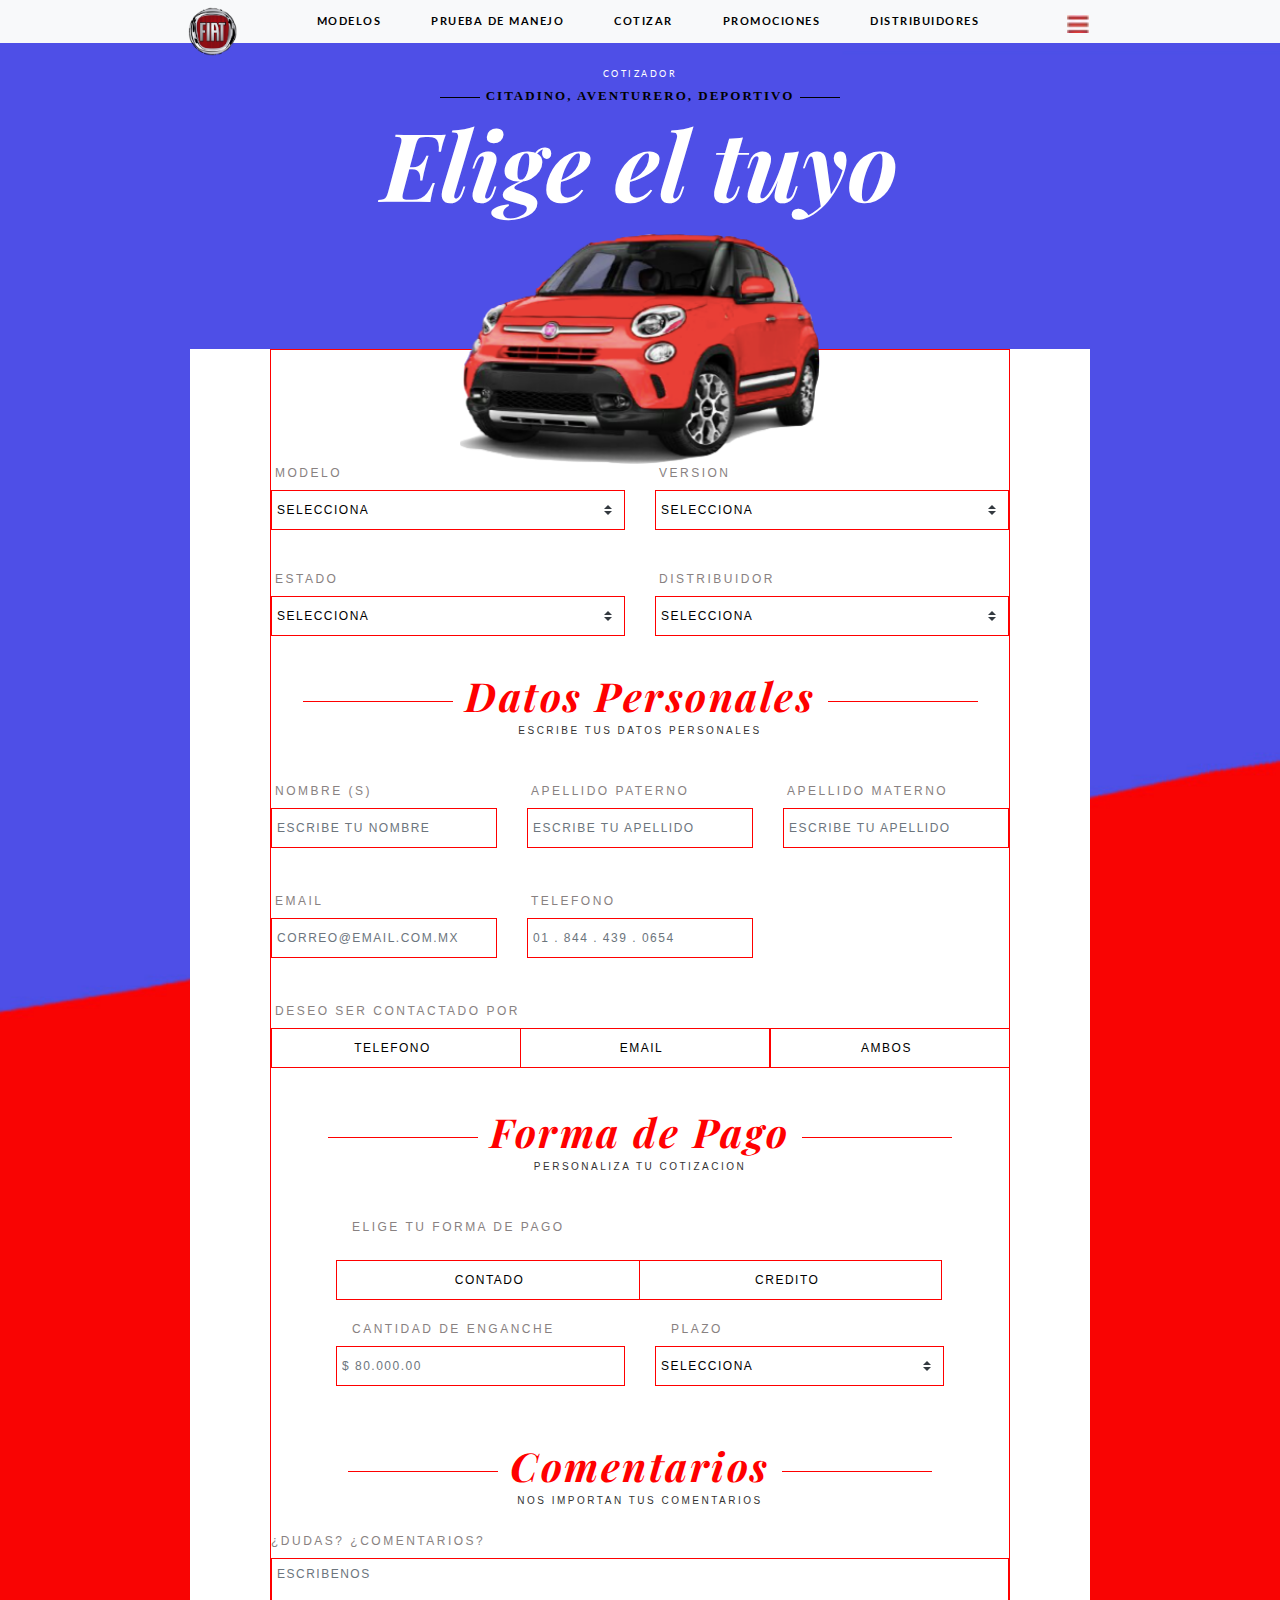
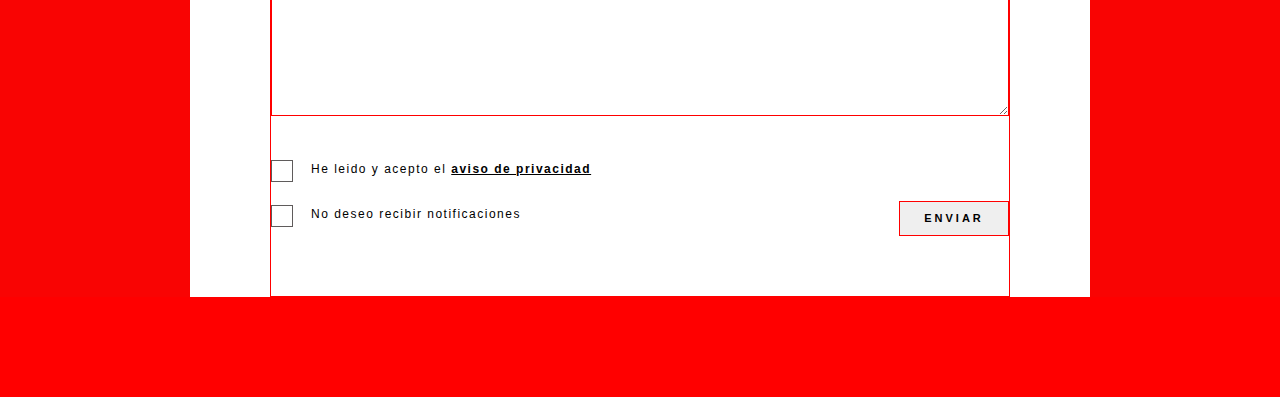
==== commit 1070712e: ":" ====
--- a/index.html
+++ b/index.html
@@ -48,11 +48,7 @@
                      </div>
                 </div>
            </nav>
-    
-
 <section class="primera">
-
-
     <section class="principal" id="principal">
         <br>
         <div class="cotizador"> Cotizador</div>
@@ -62,9 +58,6 @@
             Citadino, Aventurero, Deportivo
             <span class="line">  </span>
         </h3>
-       
-        
-        <!-- <div class="description"> Citadino, Aventurero, Deportivo </div>  -->
     
         <div class="text-elegir">Elige el tuyo</div>
     
@@ -73,8 +66,6 @@
         </div>
     
     </section>
-    
-
 <section class="segunda">   
     <section class="cotizar">
         <div class="formulario" id="cotizar" >
@@ -198,21 +189,21 @@
                     <div class="col-4">
                         <form>
                             <div class="form-group">
-                                <input type="button" id="bttelefono" class="etiqueta form-control forma contacto"  value=" 📞    TELEFONO">
+                             <input type="button" id="bttelefono" class="etiqueta form-control forma" value="TELEFONO">
                             </div>
                         </form>
                     </div>
                     <div class="col-4">
                             <form>
                                 <div class="form-group">
-                                    <input type="button" id="btemail" class="etiqueta form-control forma contacto" value="✉️ EMAIL">
+                                    <input type="button" id="btemail" class="etiqueta form-control forma" value="EMAIL">
                                 </div>
                             </form>
                     </div>
                     <div class="col-4">
                             <form>
                                 <div class="form-group">
-                                    <input type="button" id="btambos" class="etiqueta form-control forma contacto" value="AMBOS">
+                                    <input type="button" id="btambos" class="etiqueta form-control forma" value="AMBOS">
                                 </div>
                             </form>
                     </div>
@@ -311,17 +302,12 @@
                     <input type="checkbox" id="check2">
                     <label class="etiqueta checks" for="check2">No deseo recibir notificaciones</label>
                     <button class="btenvio forma" id="btenviar">ENVIAR</button>
-                </div>
-                     
-                     
+                </div>         
             </div>
-    
            
     </section>
+</section> 
 </section>
-   
-</section>
-
 <script src="https://code.jquery.com/jquery-3.3.1.slim.min.js" integrity="sha384-q8i/X+965DzO0rT7abK41JStQIAqVgRVzpbzo5smXKp4YfRvH+8abtTE1Pi6jizo" crossorigin="Marcos Vallejo"></script>
     <script src="https://cdnjs.cloudflare.com/ajax/libs/popper.js/1.14.7/umd/popper.min.js" integrity="sha384-UO2eT0CpHqdSJQ6hJty5KVphtPhzWj9WO1clHTMGa3JDZwrnQq4sF86dIHNDz0W1" crossorigin="Marcos Vallejo"></script>
     <script src="https://stackpath.bootstrapcdn.com/bootstrap/4.3.1/js/bootstrap.min.js" integrity="sha384-JjSmVgyd0p3pXB1rRibZUAYoIIy6OrQ6VrjIEaFf/nJGzIxFDsf4x0xIM+B07jRM" crossorigin="Marcos Vallejo"></script>
@@ -329,4 +315,4 @@
 </body>
 <footer>
 </footer>
-</html>
+</html>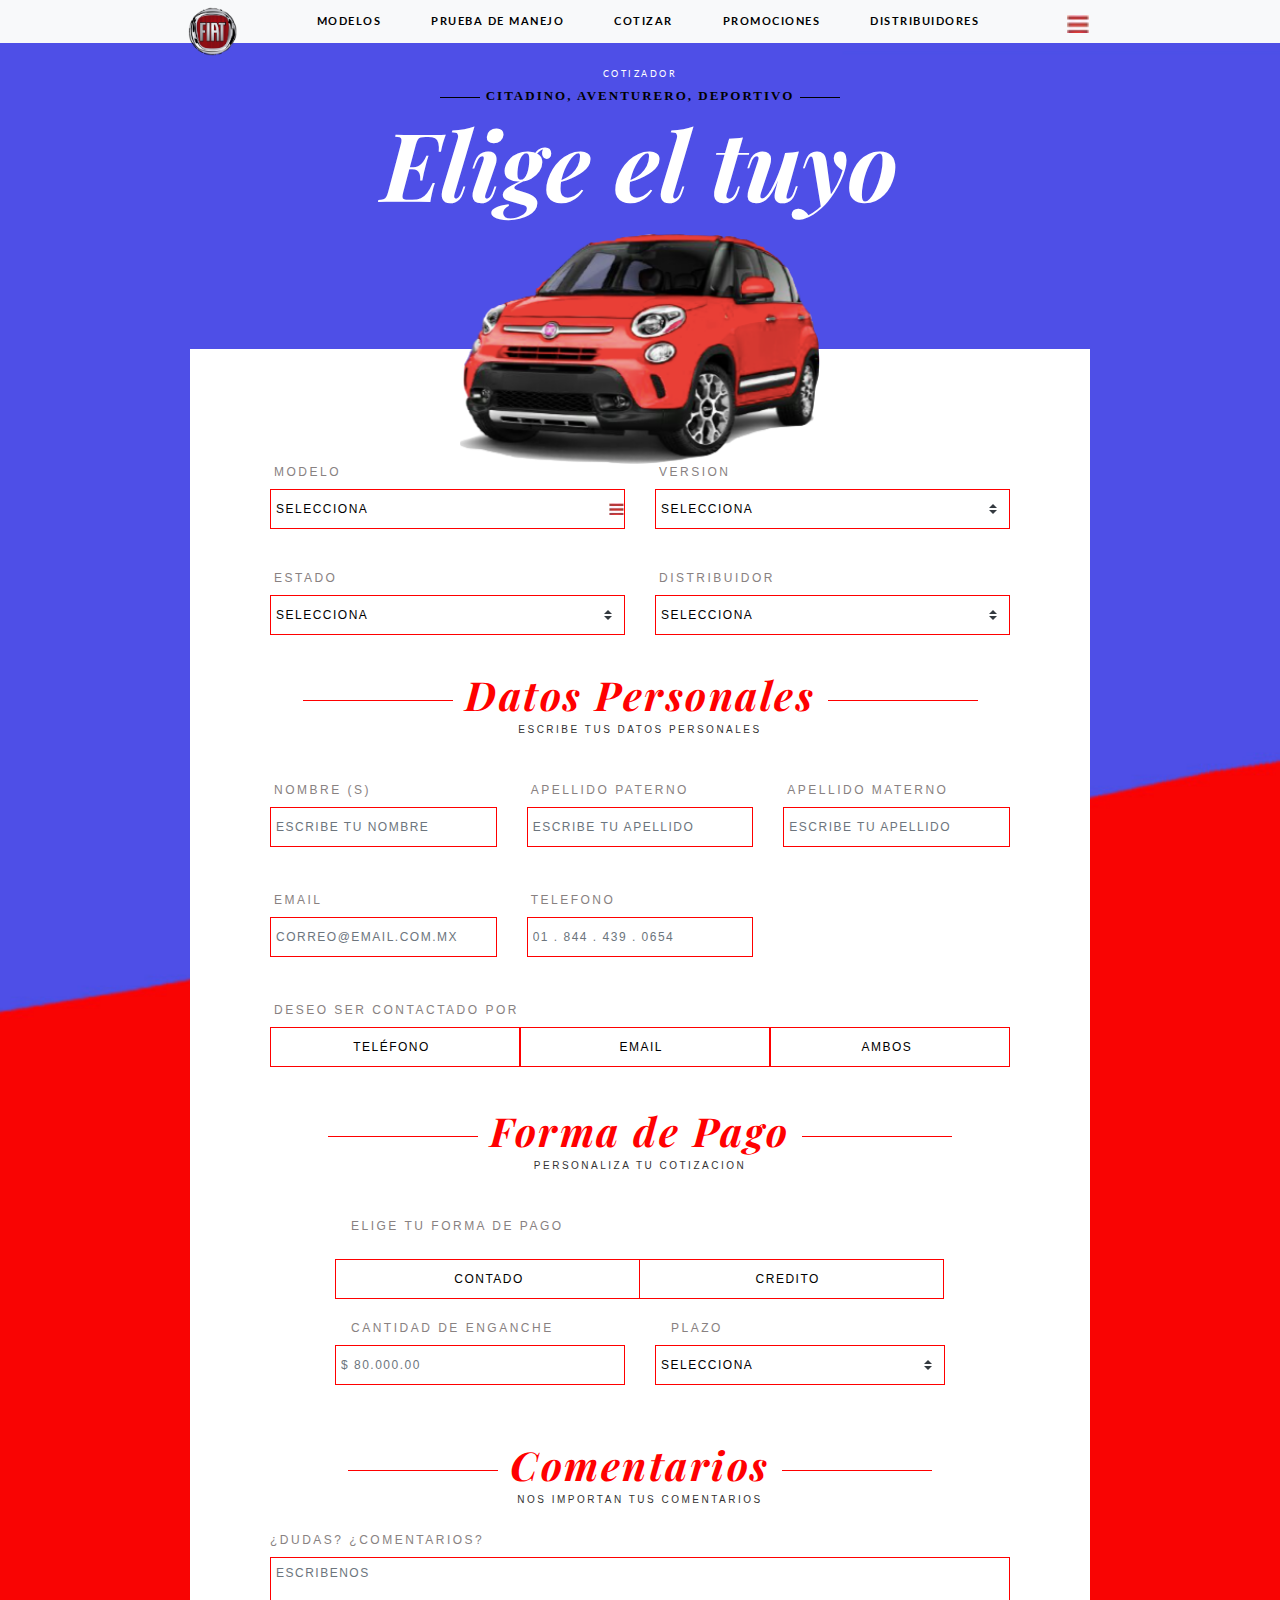
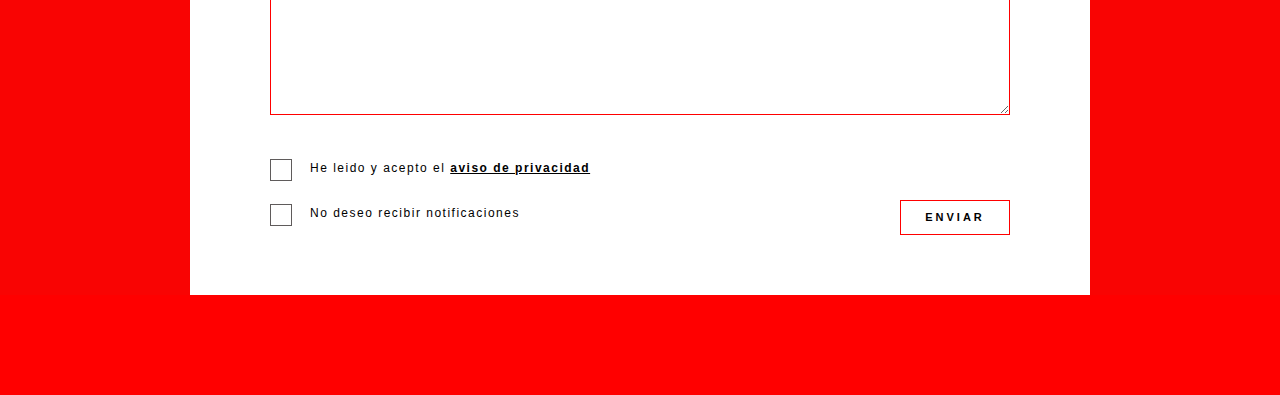
==== commit 5e0f4e01: "." ====
--- a/index.html
+++ b/index.html
@@ -132,7 +132,6 @@
                         <p>ESCRIBE TUS DATOS PERSONALES</p>
                     </div>
                 </div>
-    
                 <div class="row mb-4">
                     <div class="col-lg-4 col-md-4 col-ms-12">
                         <form>
@@ -189,7 +188,7 @@
                     <div class="col-4">
                         <form>
                             <div class="form-group">
-                             <input type="button" id="bttelefono" class="etiqueta form-control forma" value="TELEFONO">
+                             <input type="button" id="bttelefono" class="etiqueta form-control forma" value="TELÉFONO">
                             </div>
                         </form>
                     </div>
@@ -240,7 +239,6 @@
                         <div class="col-6">
                                 <form>
                                     <div class="form-group">
-                                        
                                         <input type="button" id="credito" class="etiqueta form-control forma text-center contacto" value="CREDITO">
                                     </div>
                                 </form>
--- a/Estilo.css
+++ b/Estilo.css
@@ -139,8 +139,7 @@
 .segunda{
     display: flex;
     align-items: center;
-    justify-content: center;
-   
+    justify-content: center; 
 }
     
 .cotizar{
@@ -156,14 +155,16 @@
     letter-spacing: 2.5px;
     margin-left: 80px;
     margin-right: 80px;
-    border: red solid 1px;
+   
 }
 .inicial{
  margin-top: 55px;
 }
 .indice{
-
-
+    background: url('images/menu.png');
+    background-repeat: no-repeat;
+    background-position-x: right;
+    background-position-y: center;
 }
 .forma{
     border: solid red 1px;
@@ -192,18 +193,23 @@
     font-size: 12px;
 }
 
-.contacto:hover {
- background: red;
- color: white;
-}
-
 #bttelefono{
    width: 250px;
+   background: url('images/telefono.png');
+   background-position-x: 60px;
+   background-position-y: 10px;
+   background-size: 12px;
+   background-repeat: no-repeat;
 }
 
 #btemail{
     width: 250px;
     margin-left: -7px;
+    background: url('images/mail.png');
+    background-position-x: 60px;
+    background-position-y: 10px;
+    background-size: 18px;
+    background-repeat: no-repeat;
 }
 
 #btambos{
@@ -244,6 +250,7 @@
     font-size: 11px;
     font-weight: bold;
     letter-spacing: 3px;
+    background: white;
 }
 .btenvio:hover{
  background: red;
@@ -260,7 +267,7 @@
 }
 
 .success{
-    background: red;
+    background: red !important;
     color: white;
 }
 
@@ -293,9 +300,8 @@
 }
  
 input[type=checkbox]:checked + .checks::before{
-    content: '\02713';
+    content: '\02714';
     font-size: 15px;
-    font-style: normal;
     color:  rgb(95, 91, 91);
 }
 
@@ -304,14 +310,8 @@
     background: red;
 }
 
-
- /* Small devices (landscape phones, 576px and up) */
-
-
-/* Medium devices (tablets, 768px and up) */
-
 /* Large devices (desktops, 992px and up) */
-@media (max-width: 992px) {   
+@media (max-width: 1024px) {   
 .navbar-light .navbar-nav .nav-link {
     padding: 5px 30px;
 }
@@ -346,16 +346,18 @@
 }
 #bttelefono{
     width: 191px;
+    background-position-x: 40px;
  }
  
  #btemail{
      width: 191px;
-     margin-left: -10px;
+     background-position-x: 40px;
+     margin-left: -11px;
  }
  
  #btambos{
-     width: 191px;
-     margin-left: -21px; 
+     width: 192px;
+     margin-left: -22px; 
  }
  .titulo{
     font-size: 10px;
@@ -403,18 +405,20 @@
 }
 #bttelefono{
     width: 191px;
-    }
-    
-    #btemail{
-        width: 191px;
-        margin-left: -10px;
-    }
-    
-    #btambos{
-        width: 191px;
-        margin-left: -21px; 
-    }
-    .titulo{
+    background-position-x: 40px;
+}
+
+#btemail{
+    width: 191px;
+    background-position-x: 40px;
+    margin-left: -11px;
+}
+
+#btambos{
+    width: 191px;
+    margin-left: -22px; 
+}
+.titulo{
     font-size: 10px;
 }
 .etiqueta{
@@ -554,6 +558,7 @@
 .formulario{
 margin-left: 16px;
 margin-right: 16px;
+width: 90%;
 }
 
 #modelo{
@@ -586,19 +591,30 @@
 }
 
 #bttelefono{
-width: 143px; 
-font-size: 8px;
+width: 123px; 
+height: 50px;
+font-size: 9px;
+padding-top: 20px;
+background-position-x: 55px;
+background-position-y: 5px;
+background-size: 10px;
 }
 
 #btemail{
-width: 143px;
-font-size: 8px;
-margin-left: -10px;
+width: 124px;
+height: 50px;
+font-size: 9px;
+padding-top: 20px;
+background-position-x: 50px;
+background-position-y: 5px;
+background-size: 15px;
+margin-left: -12px;
 }
 #btambos{
-width: 143px;
-font-size: 8px;
-margin-left: -21px;
+width: 124px;
+height: 50px;
+font-size: 9px;
+margin-left: -22px;
 }
 
 .pago{
@@ -607,12 +623,12 @@
 }
 
 #contado{
-width: 215px;
+width: 185px;
 margin-left: -15px;
 }
 
 #credito{
-width: 215px;
+width: 185px;
 margin-left: -16px;
 }
 
@@ -625,7 +641,7 @@
 height: 35px;
 position: absolute;
 text-align: center;
-left: 150px;
+left: 130px;
 bottom: 20px;
 }
 .checks{
@@ -633,7 +649,173 @@
 font-size: 12px;
 }
 }
-
+@media (max-width: 375px) { 
+    #header{
+        width: 100%;
+        display: flex;
+        justify-content: space-between;
+        align-items: center;
+        height: auto;
+        position: relative;
+    }
+    
+    .logo{
+        width: 48px;
+        height: 48px;
+        position: absolute;
+        top: 10px;
+        left: 0px;
+        margin-bottom: 12px;
+    }
+    .menus{
+        display: none;
+    }
+    
+    #button{
+        border-style: none;
+        outline: none;
+        height: auto;
+    }
+    
+    .navbar-light .navbar-nav .nav-link {
+        color: black;
+        display: flex;
+        align-content: center;
+        justify-content: space-between;
+        padding: .4rem .8rem;
+        font-size: 10px;
+    }
+    
+    .navbar-collapse{
+        margin-top: 20px;
+    }
+    
+    .description{
+        font-size: 10px;
+    }
+    .line{
+            display: none;
+    }
+    
+    .text-elegir{
+        font-size: 45px;
+        margin-top: -10px;
+    }
+    
+    .auto{
+        margin-top: 0;
+        width: 200px;
+        height: 120px;
+    }
+    
+    .primera{
+        background-size: 1024px;
+    }
+    
+    .cotizar{
+        margin-top: 20px;
+        width: 100%;
+    }
+    
+    .formulario{
+        margin-left: 16px;
+        margin-right: 16px;
+    }
+    
+    #modelo{
+    margin-top: -10px;
+    margin-bottom: -60px;
+    }
+    
+    .etiqueta{
+        letter-spacing: 3px;
+    }
+    
+    .datos{
+        font-size: 30px;
+    }
+    .line-datos{
+        display: none;
+    }
+    .forma{
+        margin-top: 0px;
+    }
+    .mb-4{
+        margin-bottom: 0 !important;
+    }
+    
+    .contactar{
+        display: flex;
+        justify-content: space-between;
+        align-items: center;
+        
+    }
+    
+    #bttelefono{
+        width: 115px; 
+        font-size: 9px;
+        height: 50px;
+        padding-top: 20px;
+        background-position-x: 50px;
+        background-position-y: 5px;
+        background-size: 10px;
+        }
+        
+    #btemail{
+        width: 111px;
+        height: 50px;
+        font-size: 9px;
+        padding-top: 20px;
+        margin-left: -11px;
+        background-position-x: 45px;
+        background-position-y: 5px;
+        background-size: 15px;
+        margin-left: -8px;
+    }
+    #btambos{
+        width: 111px;
+        height: 50px;
+        font-size: 9px;
+        margin-left: -19px;
+    }
+
+    .pago{
+    margin-right: 0;
+    margin-left: 0;
+    }
+    
+    #contado{
+    width: 168px;
+    margin-left: -15px !important;
+    }
+    
+    #credito{
+        width: 168px;
+        margin-left: -16px;
+    }
+
+    .terminos{
+    display: block;
+    }
+    /* .terminos{
+        display: flex;
+        align-items: center;
+        justify-content: center;
+    } */
+    .btenvio{
+        width: 100px;
+        height: 35px;
+        position: absolute;
+        text-align: center;
+        left: 110px;
+        bottom: 20px;
+    }
+    .checks{
+        letter-spacing: 0;
+        font-size: 12px;
+    }
+    
+}
 @media (max-width: 320px) { 
     #header{
         width: 100%;
@@ -668,7 +850,7 @@
         align-content: center;
         justify-content: space-between;
         padding: .4rem .8rem;
-        font-size: 12px;
+        font-size: 10px;
     }
     
     .navbar-collapse{
@@ -738,18 +920,29 @@
     
     #bttelefono{
         width: 95px; 
-        font-size: 8px;
+        height: 50px;
+        font-size: 9px;
+        padding-top: 20px;
+        background-position-x: 40px;
+        background-position-y: 5px;
+        background-size: 10px;
         }
         
         #btemail{
             width: 95px;
-            font-size: 8px;
-            margin-left: -10px;
+            height: 50px;
+            font-size: 9px;
+            padding-top: 20px;
+            margin-left: -11px;
+            background-position-x: 40px;
+            background-position-y: 5px;
+            background-size: 15px;
         }
         #btambos{
             width: 95px;
-            font-size: 8px;
-            margin-left: -21px;
+            height: 50px;
+            font-size: 9px;
+            margin-left: -22px;
         }
     
         .pago{
@@ -778,6 +971,7 @@
         text-align: center;
         left: 85px;
         bottom: 20px;
+        font-size: 10px;
     }
     .checks{
         letter-spacing: 0;
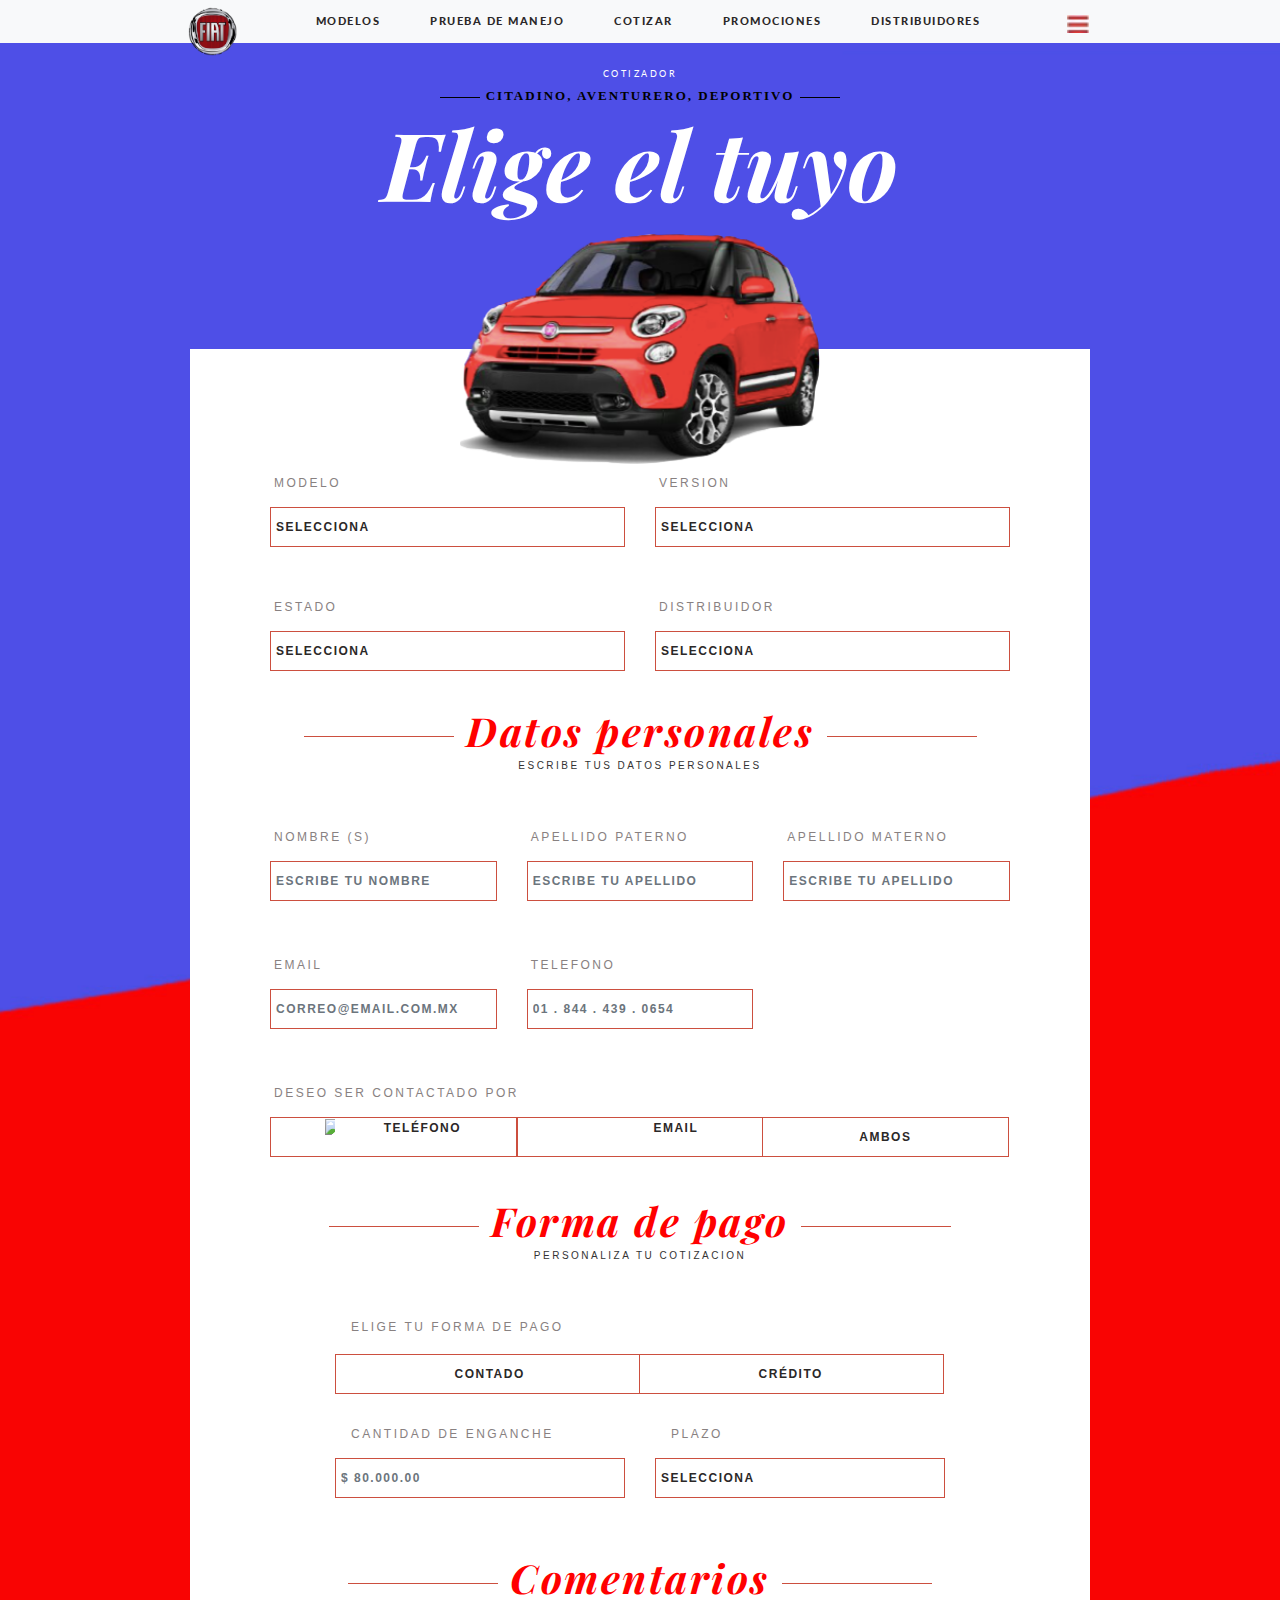
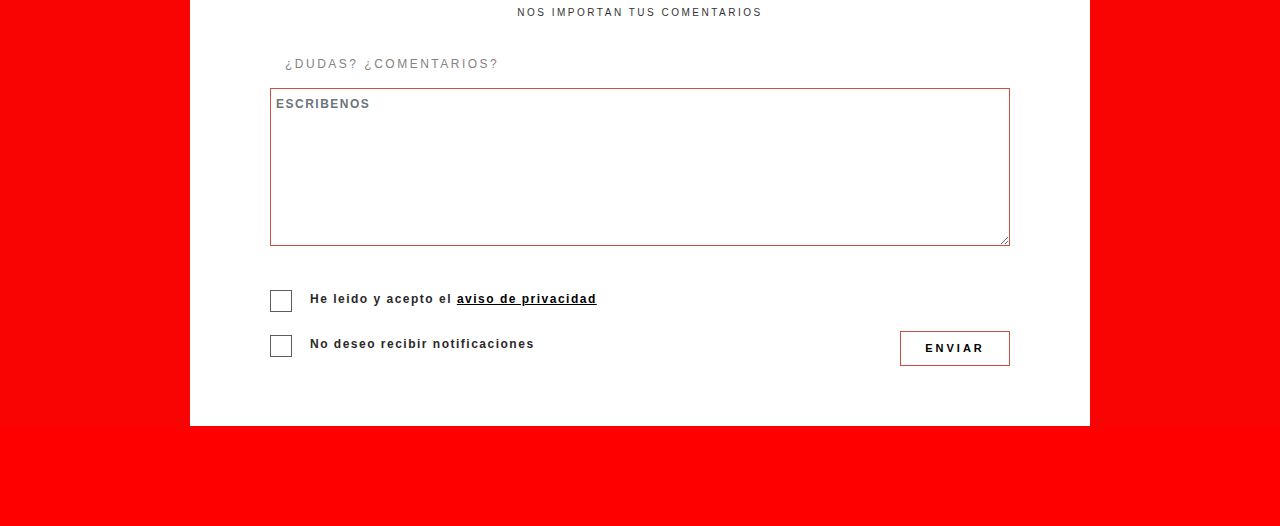
==== commit ad88cb43: "img" ====
--- a/index.html
+++ b/index.html
@@ -86,7 +86,7 @@
                             <form>
                                 <div class="form-group">
                                     <label class="titulo ml-1" for="formGroupExampleInput"> VERSION </label>
-                                    <select  class="etiqueta custom-select custom-select-lg mb-3 forma">
+                                    <select  class="etiqueta custom-select custom-select-lg mb-3 forma indice">
                                             <option selected>SELECCIONA</option>
                                             <option value="1">VERSION 0.1</option>
                                             <option value="2">VERSION 0.2</option>
@@ -100,7 +100,7 @@
                         <form>
                             <div class="form-group">
                                 <label class="titulo ml-1"  for="formGroupExampleInput"> ESTADO </label>
-                                <select class="etiqueta custom-select custom-select-lg mb-3 forma">
+                                <select class="etiqueta custom-select custom-select-lg mb-3 forma indice">
                                         <option selected>SELECCIONA</option>
                                         <option value="1">MEXICO</option>
                                         <option value="2">JALISCO </option>
@@ -112,7 +112,7 @@
                                 <form>
                                     <div class="form-group">
                                         <label class="titulo ml-1" for="formGroupExampleInput"> DISTRIBUIDOR </label>
-                                        <select class="etiqueta custom-select custom-select-lg mb-3 forma">
+                                        <select class="etiqueta custom-select custom-select-lg mb-3 forma indice">
                                                 <option selected>SELECCIONA</option>
                                                 <option value="1">DISTRIBUIDOR 1</option>
                                                 <option value="2">DISTRIBUIDOR 2</option>
@@ -125,7 +125,7 @@
                     <div class="col-12 text-center">
                         <h3 class="datos text-center">
                             <span class="line-datos"> </span>
-                                Datos Personales 
+                                Datos personales 
                             <span class="line-datos"> </span> 
                             
                         </h3>
@@ -188,21 +188,23 @@
                     <div class="col-4">
                         <form>
                             <div class="form-group">
-                             <input type="button" id="bttelefono" class="etiqueta form-control forma" value="TELÉFONO">
+                             <!-- <input type="button" id="bttelefono" class="etiqueta form-control forma" value="TELÉFONO"> -->
+                             <button type="button" id="bttelefono" class="etiqueta forma"><img id="Img_telefono" src="images/telefono.png" width="10px"/> <img class="ocultar" id="phone_w" src="images/phone.png" width="15px"/>TELÉFONO</button>
                             </div>
                         </form>
                     </div>
                     <div class="col-4">
                             <form>
                                 <div class="form-group">
-                                    <input type="button" id="btemail" class="etiqueta form-control forma" value="EMAIL">
+                                    <!-- <input type="button" id="btemail" class="etiqueta form-control forma" value="EMAIL"> -->
+                                    <button type="button" id="btemail" class="etiqueta forma"><img id="Img_mail" src="images/mail.png" width="14px" height="15px"/> <img class="ocultar" id="mail_w" src="images/mail_white.jpg" width="14px" height="10" /> EMAIL</button>
                                 </div>
                             </form>
                     </div>
                     <div class="col-4">
                             <form>
                                 <div class="form-group">
-                                    <input type="button" id="btambos" class="etiqueta form-control forma" value="AMBOS">
+                                    <button type="button" id="btambos" class="etiqueta forma">AMBOS</button>
                                 </div>
                             </form>
                     </div>
@@ -212,7 +214,7 @@
                     <div class="col-12 text-center">
                         <h3 class="datos text-center">
                             <span class="line-datos"> </span>
-                                Forma de Pago
+                                Forma de pago
                             <span class="line-datos"> </span>        
                         </h3>
                          <p>PERSONALIZA TU COTIZACION </p>
@@ -221,10 +223,10 @@
                 
                 <div class="row pago">
     
-                        <div class="col-12">
+                        <div class="col-12 pb-0">
                                 <form>
                                     <div class="form-group" >
-                                        <label class="titulo ml-3" for="formGroupExampleInput"> ELIGE TU FORMA DE PAGO</label>
+                                        <label class="cash titulo ml-3 mb-0" for="formGroupExampleInput"> ELIGE TU FORMA DE PAGO</label>
                                     </div>
                                 </form>
                         </div>
@@ -232,14 +234,16 @@
                         <div class="col-6">
                             <form>
                                 <div class="form-group" >
-                                    <input type="button" id="contado" class="etiqueta form-control forma text-center contacto" value=" CONTADO">
+                                    <!-- <input type="button" id="contado" class="etiqueta form-control forma text-center contacto" value=" CONTADO"> -->
+                                    <button type="button" id="contado" class="etiqueta forma text-center contacto">CONTADO</button>
                                 </div>
                             </form>
                         </div>
                         <div class="col-6">
                                 <form>
                                     <div class="form-group">
-                                        <input type="button" id="credito" class="etiqueta form-control forma text-center contacto" value="CREDITO">
+                                        <!-- <input type="button" id="credito" class="etiqueta form-control forma text-center contacto" value="CRÉDITO"> -->
+                                        <button type="button" id="credito" class="etiqueta forma text-center contacto">CRÉDITO</button>
                                     </div>
                                 </form>
                         </div>
@@ -256,8 +260,8 @@
                      <div class="col-lg-6 col-md-6 col-ms-12">
                         <form>
                             <div class="form-group">
-                                <label class="oculta titulo ml-3" for="formGroupExampleInput"> PLAZO </label>
-                                <select class="etiqueta custom-select custom-select-lg mb-3 forma">
+                                <label class="titulo ml-3" for="formGroupExampleInput"> PLAZO </label>
+                                <select class="etiqueta custom-select custom-select-lg mb-3 forma indice">
                                     <option selected>SELECCIONA</option>
                                     <option value="1">12 MESES</option>
                                     <option value="2">24 MESES</option>
@@ -299,7 +303,7 @@
                 <div>
                     <input type="checkbox" id="check2">
                     <label class="etiqueta checks" for="check2">No deseo recibir notificaciones</label>
-                    <button class="btenvio forma" id="btenviar">ENVIAR</button>
+                    <button class="btenvio forma" id="btenviar"> ENVIAR </button>
                 </div>         
             </div>
            
--- a/Estilo.css
+++ b/Estilo.css
@@ -34,7 +34,7 @@
 }
 
 .navbar-light .navbar-nav .nav-link {
-    color: black;
+    color: rgb(43, 40, 40);
     display: flex;
     align-content: center;
     justify-content: space-between;
@@ -42,7 +42,7 @@
     /* padding: .4rem .8rem; */
     padding: 5px 25px;
     font-size: 11px;
-    font-weight: bold;
+    font-weight: 900;
 }
 .navbar-light .navbar-toggler-icon {
     background-image: url('images/menu.png'); 
@@ -94,7 +94,7 @@
     width: 40px;
 }
 .line-datos{
-    background-color: red;
+    background-color: rgb(204, 79, 63);
     display: inline-block;
     height: 1px;
     vertical-align: middle;
@@ -155,21 +155,21 @@
     letter-spacing: 2.5px;
     margin-left: 80px;
     margin-right: 80px;
-   
 }
 .inicial{
  margin-top: 55px;
 }
 .indice{
-    background: url('images/menu.png');
+    background: url('images/flecha.png');
+    background-size: 15px;
     background-repeat: no-repeat;
     background-position-x: right;
     background-position-y: center;
 }
 .forma{
-    border: solid red 1px;
+    border: solid rgb(204, 79, 63) 1px;
     border-radius: 0;
-    padding-left: 5px;
+    padding-left: 5px;  
 }
 
 .datos{
@@ -182,41 +182,57 @@
 }
 
 .etiqueta{
-    color: black;
+    color: rgb(43, 40, 40);
     height: 40px;
     font-size: 12px;
+    font-weight: 600;
     letter-spacing: 1.5px;
 }
 
 .titulo{
     color: rgb(136, 129, 129);
     font-size: 12px;
+    margin: 15px;
 }
 
 #bttelefono{
-   width: 250px;
-   background: url('images/telefono.png');
-   background-position-x: 60px;
-   background-position-y: 10px;
-   background-size: 12px;
-   background-repeat: no-repeat;
+   background: white;
+   width: 247px;
+   display: flex;
+   justify-content: space-evenly;
+   outline: none;
+   margin: 0;
+}
+.phone_w{
+    position: absolute;
+    top: 14px;
+    left: 68px;
+    display: block;
 }
 
 #btemail{
-    width: 250px;
-    margin-left: -7px;
-    background: url('images/mail.png');
-    background-position-x: 60px;
-    background-position-y: 10px;
-    background-size: 18px;
-    background-repeat: no-repeat;
-}
-
+    background: white;
+    width: 247px;
+    margin-left: -10px;
+    display: flex;
+    justify-content: space-evenly; 
+    outline: none;
+}
+.ocultar{
+   display: none;
+}
+.mail_w{
+    position: absolute;
+    top: 14px;
+    left: 69px;
+    display: block;
+}
 #btambos{
-    width: 240px;
-    margin-left: -13px;
-}
-
+    background: white;
+    width: 247px;
+    margin-left: -21px;
+    outline: none;
+}
 .pago{
    margin-right: 50px;
    margin-left: 50px;
@@ -224,11 +240,15 @@
 
 #contado{
   width: 107%;
+  background: white;
+  outline: none;
 }
 
 #credito{
     width: 105%;
     margin-left: -16px;
+    background: white;
+    outline: none;
 }
 
 #enganche{
@@ -268,6 +288,7 @@
 
 .success{
     background: red !important;
+    border: solid white 1px;
     color: white;
 }
 
@@ -290,7 +311,7 @@
     border: 1px solid rgb(95, 91, 91);
     border-radius: 0px;
     display: inline-block;
-    text-align: center;
+    text-align: center; 
     vertical-align: middle;
     height: 22px;
     width: 22px;
@@ -301,8 +322,8 @@
  
 input[type=checkbox]:checked + .checks::before{
     content: '\02714';
-    font-size: 15px;
-    color:  rgb(95, 91, 91);
+    font-size: 13px;
+    color: rgb(66, 65, 65);
 }
 
 footer{
@@ -346,15 +367,18 @@
 }
 #bttelefono{
     width: 191px;
-    background-position-x: 40px;
  }
  
  #btemail{
      width: 191px;
-     background-position-x: 40px;
      margin-left: -11px;
  }
- 
+ .mail_w{
+    position: absolute;
+    top: 14px;
+    left: 51px;
+    display: block;
+}
  #btambos{
      width: 192px;
      margin-left: -22px; 
@@ -405,18 +429,22 @@
 }
 #bttelefono{
     width: 191px;
-    background-position-x: 40px;
+   
 }
 
 #btemail{
     width: 191px;
-    background-position-x: 40px;
     margin-left: -11px;
+}
+.mail_w{
+    position: absolute;
+    top: 14px;
+    left: 51px;
+    display: block;
 }
 
 #btambos{
     width: 191px;
-    margin-left: -22px; 
 }
 .titulo{
     font-size: 10px;
@@ -508,7 +536,9 @@
 .menus{
 display: none;
 }
-
+#menu4{
+    display: inline;
+}
 #button{
 border-style: none;
 outline: none;
@@ -593,27 +623,40 @@
 #bttelefono{
 width: 123px; 
 height: 50px;
-font-size: 9px;
+font-size: 10px;
 padding-top: 20px;
-background-position-x: 55px;
-background-position-y: 5px;
-background-size: 10px;
+
+}
+#Img_telefono{
+    position: absolute;
+    height: 15px;
+    top: 10px;
+    display: flex;
 }
 
 #btemail{
 width: 124px;
 height: 50px;
-font-size: 9px;
+font-size: 10px;
 padding-top: 20px;
-background-position-x: 50px;
-background-position-y: 5px;
-background-size: 15px;
 margin-left: -12px;
+}
+
+#Img_mail{
+    position: absolute;
+    top: 10px;
+    display: flex;
+}
+.mail_w{
+    position: absolute;
+    top: 12px;
+    left: 57px;
+    display: block;
 }
 #btambos{
 width: 124px;
 height: 50px;
-font-size: 9px;
+font-size: 10px;
 margin-left: -22px;
 }
 
@@ -644,10 +687,20 @@
 left: 130px;
 bottom: 20px;
 }
+.ancla{
+    color: #000;
+    font-weight: bold;
+    text-decoration-line: underline;
+}
 .checks{
 letter-spacing: 0;
 font-size: 12px;
 }
+input[type=checkbox]:checked + .checks::before{
+    content: '\02714';
+    font-size: 10px;
+    color: rgb(66, 65, 65);
+}  
 }
 @media (max-width: 375px) { 
     #header{
@@ -756,9 +809,6 @@
         font-size: 9px;
         height: 50px;
         padding-top: 20px;
-        background-position-x: 50px;
-        background-position-y: 5px;
-        background-size: 10px;
         }
         
     #btemail{
@@ -767,10 +817,13 @@
         font-size: 9px;
         padding-top: 20px;
         margin-left: -11px;
-        background-position-x: 45px;
-        background-position-y: 5px;
-        background-size: 15px;
         margin-left: -8px;
+    }
+    .mail_w{
+        position: absolute;
+        top: 12px;
+        left: 54px;
+        display: block;
     }
     #btambos{
         width: 111px;
@@ -905,7 +958,7 @@
         display: none;
     }
     .forma{
-        margin-top: 0px;
+        margin-top: 0;
     }
     .mb-4{
         margin-bottom: 0 !important;
@@ -922,10 +975,6 @@
         width: 95px; 
         height: 50px;
         font-size: 9px;
-        padding-top: 20px;
-        background-position-x: 40px;
-        background-position-y: 5px;
-        background-size: 10px;
         }
         
         #btemail{
@@ -934,9 +983,12 @@
             font-size: 9px;
             padding-top: 20px;
             margin-left: -11px;
-            background-position-x: 40px;
-            background-position-y: 5px;
-            background-size: 15px;
+        }
+        .mail_w{
+            position: absolute;
+            top: 12px;
+            left: 44px;
+            display: block;
         }
         #btambos{
             width: 95px;
@@ -949,7 +1001,10 @@
         margin-right: 0;
         margin-left: 0;
         }
-        
+       .cash{
+           margin: 0 !important;
+           margin-bottom: 1px !important;
+       }
         #contado{
         width: 145px;
         margin-left: -15px !important;
@@ -959,7 +1014,6 @@
             width: 143px;
             margin-left: -14px;
         }
-    
         .terminos{
         display: block;
     }
@@ -973,11 +1027,18 @@
         bottom: 20px;
         font-size: 10px;
     }
+    .ancla{
+        color: #000;
+        font-weight: bold;
+        text-decoration-line: underline;
+    }
     .checks{
         letter-spacing: 0;
         font-size: 12px;
-    }
-    
-}
-
-
+    } 
+    input[type=checkbox]:checked + .checks::before{
+        content: '\02714';
+        font-size: 10px;
+        color:  rgb(66, 65, 65);
+    }  
+}